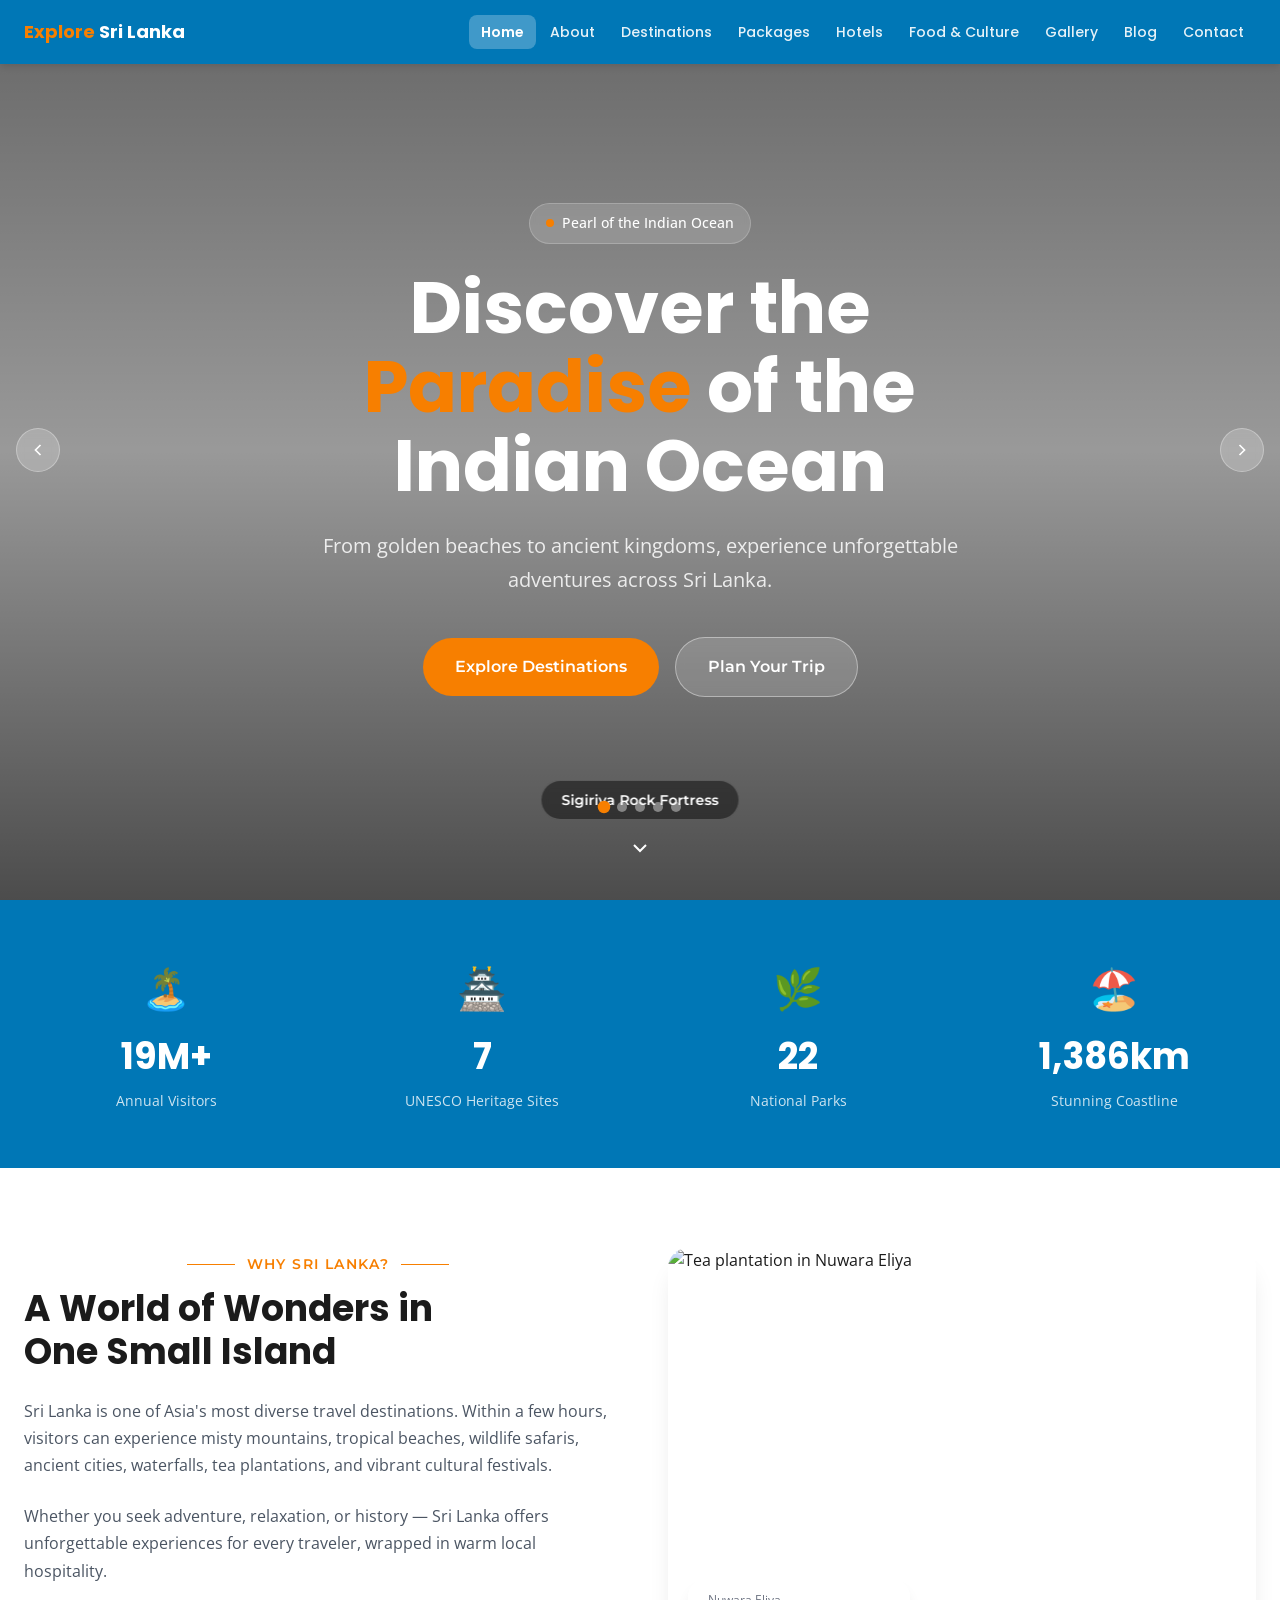
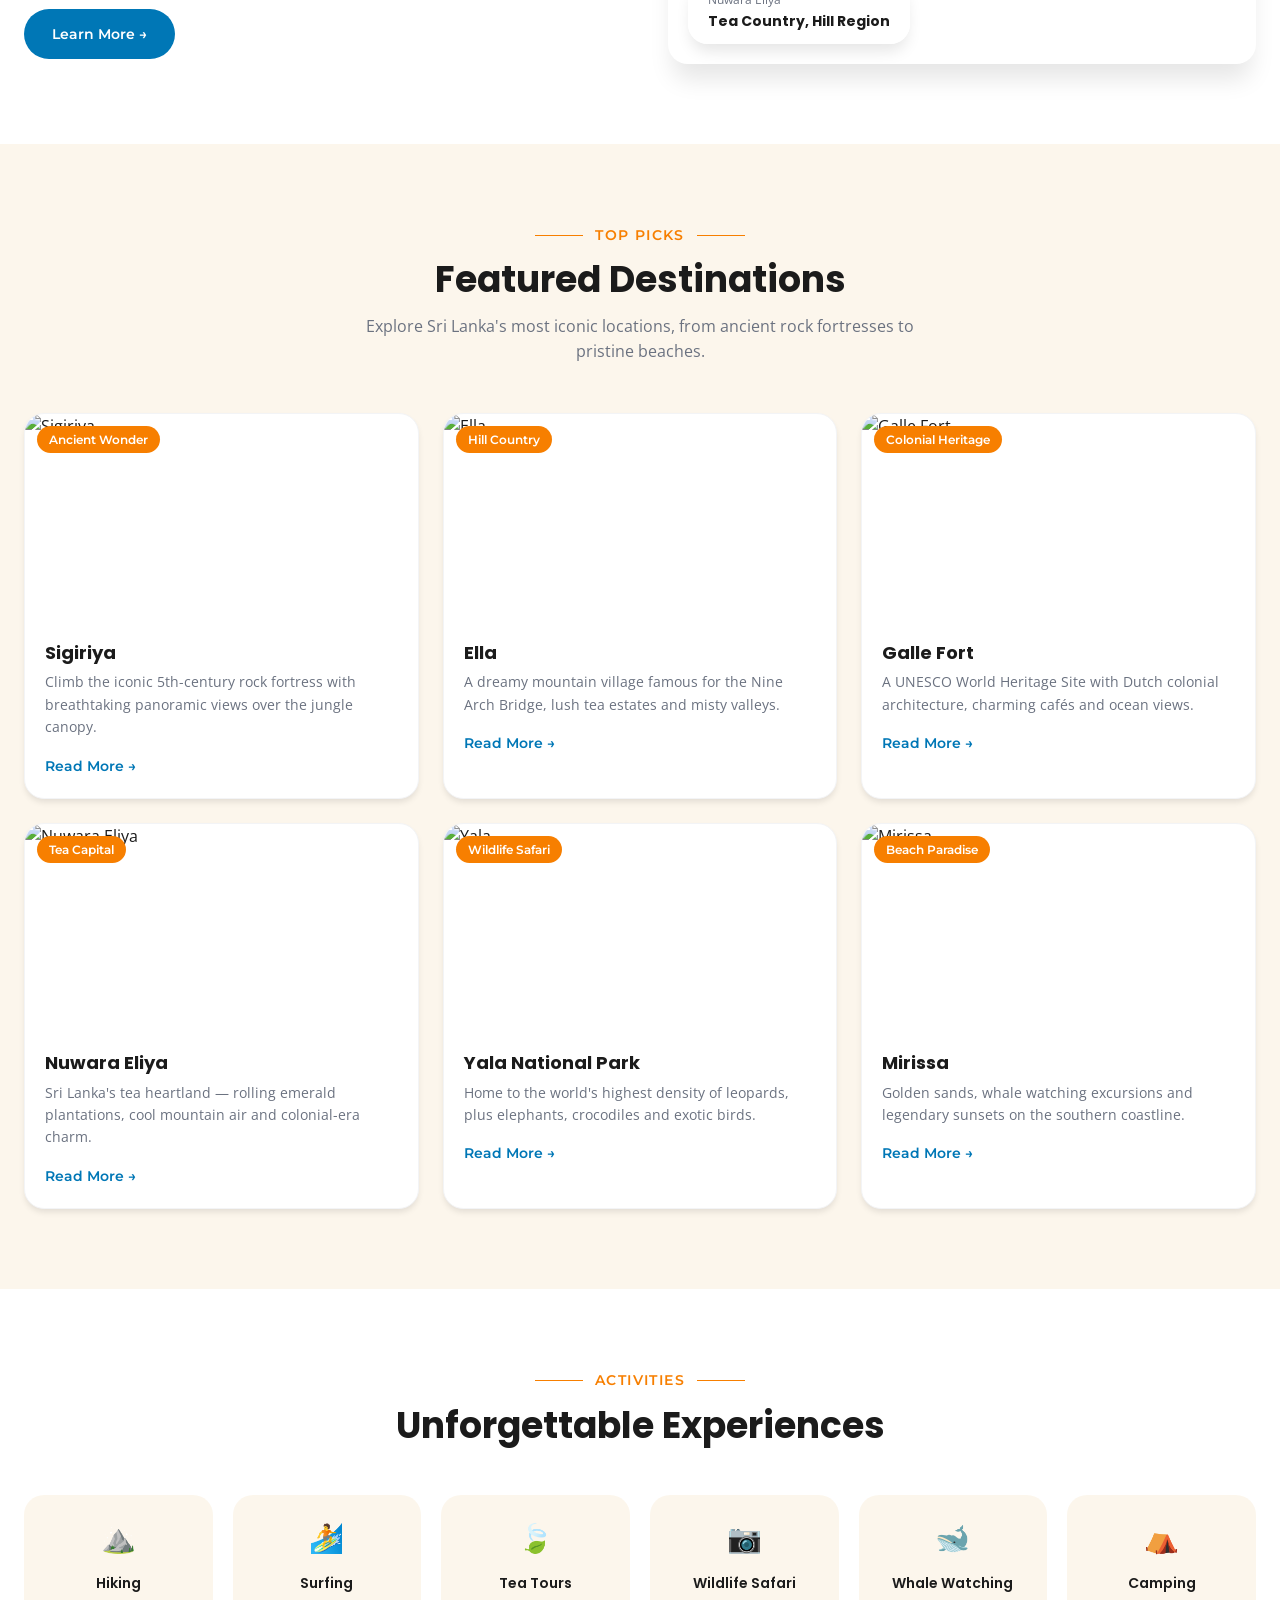
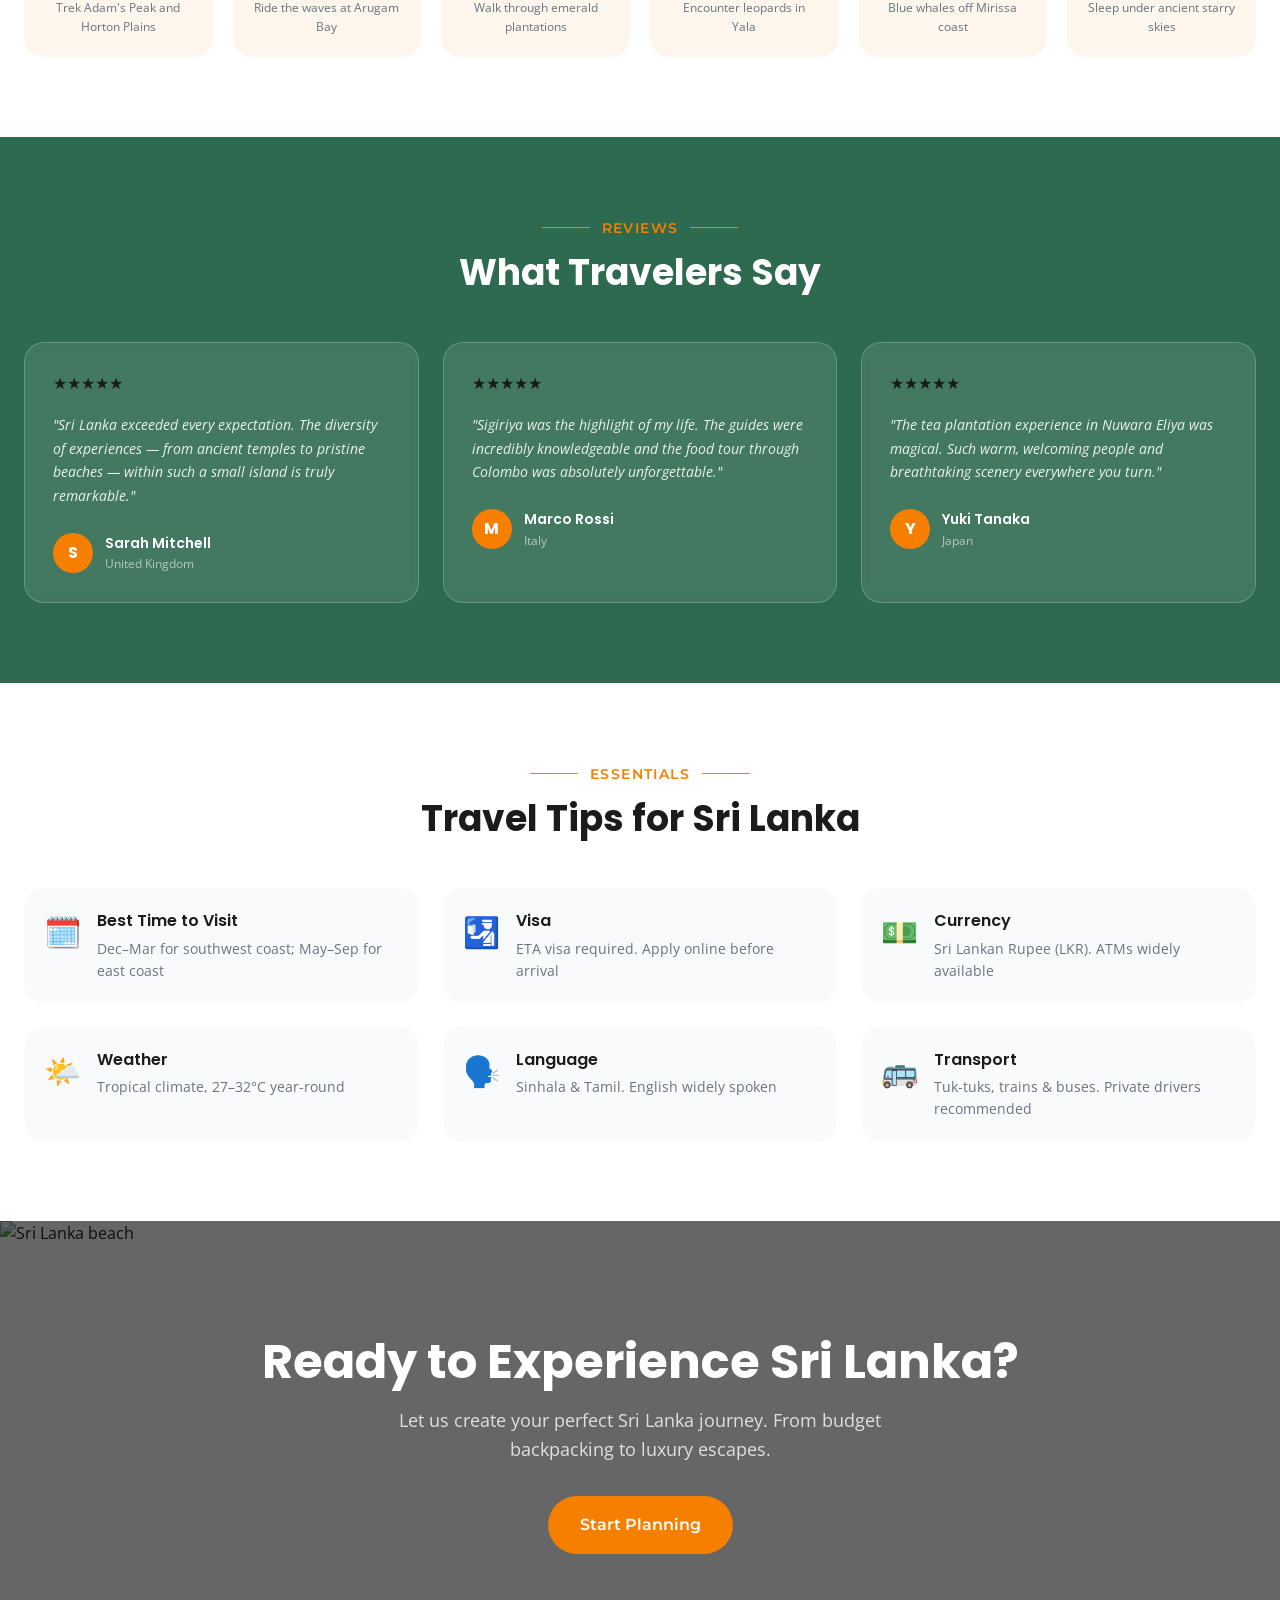
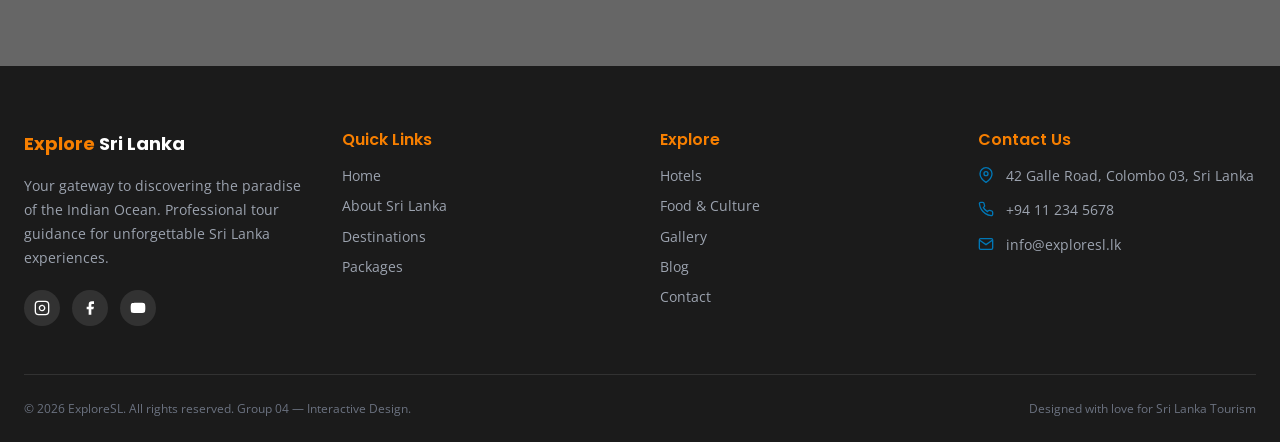
==== index.html @ 1308db5b "Initial commit" ====
<!DOCTYPE html>
<html lang="en">
<head>
  <meta charset="UTF-8">
  <meta name="viewport" content="width=device-width, initial-scale=1.0">
  <meta name="description" content="Discover Sri Lanka — the paradise of the Indian Ocean. Explore destinations, tour packages, hotels, food, culture and more.">
  <title>Explore Sri Lanka | Home</title>
  <link rel="stylesheet" href="css/main.css">
</head>
<body data-page="home">

  <header id="navbar" class="navbar"></header>

  <main>
    <!-- Hero Slider -->
    <section class="home-hero hero-slider">
      <div class="hero-slider__slides">
        <div class="hero-slider__slide active" data-caption="Sigiriya Rock Fortress">
          <img src="https://images.unsplash.com/photo-1612862862126-865765df2ded?crop=entropy&cs=tinysrgb&fit=max&fm=jpg&w=1400&q=80" alt="Sigiriya Rock Fortress" class="home-hero__bg">
        </div>
        <div class="hero-slider__slide" data-caption="Nine Arch Bridge, Ella">
          <img src="https://images.unsplash.com/photo-1566296314736-6eaac1ca0cb9?crop=entropy&cs=tinysrgb&fit=max&fm=jpg&w=1400&q=80" alt="Nine Arch Bridge, Ella" class="home-hero__bg">
        </div>
        <div class="hero-slider__slide" data-caption="Mirissa Beach">
          <img src="https://images.unsplash.com/photo-1653959699604-1eb000740b57?crop=entropy&cs=tinysrgb&fit=max&fm=jpg&w=1400&q=80" alt="Mirissa Beach" class="home-hero__bg">
        </div>
        <div class="hero-slider__slide" data-caption="Galle Fort">
          <img src="https://images.unsplash.com/photo-1704797390682-76479a29dc9a?crop=entropy&cs=tinysrgb&fit=max&fm=jpg&w=1400&q=80" alt="Galle Fort" class="home-hero__bg">
        </div>
        <div class="hero-slider__slide" data-caption="Tea Plantations, Nuwara Eliya">
          <img src="https://images.unsplash.com/photo-1544015759-237f87d55ef3?crop=entropy&cs=tinysrgb&fit=max&fm=jpg&w=1400&q=80" alt="Tea Plantations" class="home-hero__bg">
        </div>
      </div>
      <div class="home-hero__overlay"></div>
      <div class="home-hero__content fade-in">
        <div class="home-hero__badge">
          <span class="home-hero__badge-dot"></span>
          Pearl of the Indian Ocean
        </div>
        <h1 class="home-hero__title">
          Discover the<br>
          <span class="home-hero__title-accent">Paradise</span> of the<br>
          Indian Ocean
        </h1>
        <p class="home-hero__subtitle">
          From golden beaches to ancient kingdoms, experience unforgettable adventures across Sri Lanka.
        </p>
        <div class="home-hero__actions">
          <a href="pages/destinations.html" class="btn btn--primary">Explore Destinations</a>
          <a href="pages/packages.html" class="btn btn--secondary">Plan Your Trip</a>
        </div>
      </div>
      <span class="hero-slider__caption">Sigiriya Rock Fortress</span>
      <button class="hero-slider__btn hero-slider__btn--prev" aria-label="Previous slide">
        <svg viewBox="0 0 24 24" fill="none" stroke="currentColor" stroke-width="2"><polyline points="15 18 9 12 15 6"/></svg>
      </button>
      <button class="hero-slider__btn hero-slider__btn--next" aria-label="Next slide">
        <svg viewBox="0 0 24 24" fill="none" stroke="currentColor" stroke-width="2"><polyline points="9 18 15 12 9 6"/></svg>
      </button>
      <div class="hero-slider__dots"></div>
      <div class="home-hero__scroll">
        <svg width="24" height="24" viewBox="0 0 24 24" fill="none" stroke="currentColor" stroke-width="2"><polyline points="6 9 12 15 18 9"/></svg>
      </div>
    </section>

    <!-- Stats -->
    <section class="stats-bar">
      <div class="container stats-bar__grid">
        <div class="fade-in">
          <div class="stats-bar__emoji">🏝️</div>
          <div class="stats-bar__value"><span data-counter="22" data-suffix="M+">0</span></div>
          <div class="stats-bar__label">Annual Visitors</div>
        </div>
        <div class="fade-in">
          <div class="stats-bar__emoji">🏯</div>
          <div class="stats-bar__value"><span data-counter="8">0</span></div>
          <div class="stats-bar__label">UNESCO Heritage Sites</div>
        </div>
        <div class="fade-in">
          <div class="stats-bar__emoji">🌿</div>
          <div class="stats-bar__value"><span data-counter="26">0</span></div>
          <div class="stats-bar__label">National Parks</div>
        </div>
        <div class="fade-in">
          <div class="stats-bar__emoji">🏖️</div>
          <div class="stats-bar__value"><span data-counter="1600" data-suffix="km">0</span></div>
          <div class="stats-bar__label">Stunning Coastline</div>
        </div>
      </div>
    </section>

    <!-- Why Visit -->
    <section class="why-visit">
      <div class="container why-visit__grid">
        <div class="fade-in">
          <div class="section-label">
            <div class="section-label__line"></div>
            <span class="section-label__text">Why Sri Lanka?</span>
            <div class="section-label__line"></div>
          </div>
          <h2 class="why-visit__title">A World of Wonders in<br>One Small Island</h2>
          <p class="why-visit__text">Sri Lanka is one of Asia's most diverse travel destinations. Within a few hours, visitors can experience misty mountains, tropical beaches, wildlife safaris, ancient cities, waterfalls, tea plantations, and vibrant cultural festivals.</p>
          <p class="why-visit__text">Whether you seek adventure, relaxation, or history — Sri Lanka offers unforgettable experiences for every traveler, wrapped in warm local hospitality.</p>
          <a href="pages/about.html" class="btn btn--blue">Learn More →</a>
        </div>
        <div class="why-visit__image-wrap fade-in">
          <img src="https://images.unsplash.com/photo-1544015759-237f87d55ef3?crop=entropy&cs=tinysrgb&fit=max&fm=jpg&w=1400&q=80" alt="Tea plantation in Nuwara Eliya" class="why-visit__image">
          <div class="why-visit__caption">
            <p class="why-visit__caption-small">Nuwara Eliya</p>
            <p class="why-visit__caption-title">Tea Country, Hill Region</p>
          </div>
        </div>
      </div>
    </section>

    <!-- Featured Destinations -->
    <section class="section section--sand">
      <div class="container">
        <div class="section-label">
          <div class="section-label__line"></div>
          <span class="section-label__text">Top Picks</span>
          <div class="section-label__line"></div>
        </div>
        <h2 class="section__title">Featured Destinations</h2>
        <p class="section__subtitle">Explore Sri Lanka's most iconic locations, from ancient rock fortresses to pristine beaches.</p>
        <div class="grid-3">
          <article class="card fade-in">
            <div class="card__image-wrap">
              <img src="https://images.unsplash.com/photo-1612862862126-865765df2ded?w=800&q=80" alt="Sigiriya" class="card__image">
              <span class="card__badge">Ancient Wonder</span>
            </div>
            <div class="card__body">
              <h3 class="card__title">Sigiriya</h3>
              <p class="card__text">Climb the iconic 5th-century rock fortress with breathtaking panoramic views over the jungle canopy.</p>
              <a href="pages/destinations.html" class="link-arrow mt-4">Read More →</a>
            </div>
          </article>
          <article class="card fade-in">
            <div class="card__image-wrap">
              <img src="https://images.unsplash.com/photo-1566296314736-6eaac1ca0cb9?w=800&q=80" alt="Ella" class="card__image">
              <span class="card__badge">Hill Country</span>
            </div>
            <div class="card__body">
              <h3 class="card__title">Ella</h3>
              <p class="card__text">A dreamy mountain village famous for the Nine Arch Bridge, lush tea estates and misty valleys.</p>
              <a href="pages/destinations.html" class="link-arrow mt-4">Read More →</a>
            </div>
          </article>
          <article class="card fade-in">
            <div class="card__image-wrap">
              <img src="https://images.unsplash.com/photo-1704797390682-76479a29dc9a?w=800&q=80" alt="Galle Fort" class="card__image">
              <span class="card__badge">Colonial Heritage</span>
            </div>
            <div class="card__body">
              <h3 class="card__title">Galle Fort</h3>
              <p class="card__text">A UNESCO World Heritage Site with Dutch colonial architecture, charming cafés and ocean views.</p>
              <a href="pages/destinations.html" class="link-arrow mt-4">Read More →</a>
            </div>
          </article>
          <article class="card fade-in">
            <div class="card__image-wrap">
              <img src="https://images.unsplash.com/photo-1491497895121-1334fc14d8c9?w=800&q=80" alt="Nuwara Eliya" class="card__image">
              <span class="card__badge">Tea Capital</span>
            </div>
            <div class="card__body">
              <h3 class="card__title">Nuwara Eliya</h3>
              <p class="card__text">Sri Lanka's tea heartland — rolling emerald plantations, cool mountain air and colonial-era charm.</p>
              <a href="pages/destinations.html" class="link-arrow mt-4">Read More →</a>
            </div>
          </article>
          <article class="card fade-in">
            <div class="card__image-wrap">
              <img src="https://images.unsplash.com/photo-1557050543-4d5f4e07ef46?w=800&q=80" alt="Yala" class="card__image">
              <span class="card__badge">Wildlife Safari</span>
            </div>
            <div class="card__body">
              <h3 class="card__title">Yala National Park</h3>
              <p class="card__text">Home to the world's highest density of leopards, plus elephants, crocodiles and exotic birds.</p>
              <a href="pages/destinations.html" class="link-arrow mt-4">Read More →</a>
            </div>
          </article>
          <article class="card fade-in">
            <div class="card__image-wrap">
              <img src="https://images.unsplash.com/photo-1653959699604-1eb000740b57?w=800&q=80" alt="Mirissa" class="card__image">
              <span class="card__badge">Beach Paradise</span>
            </div>
            <div class="card__body">
              <h3 class="card__title">Mirissa</h3>
              <p class="card__text">Golden sands, whale watching excursions and legendary sunsets on the southern coastline.</p>
              <a href="pages/destinations.html" class="link-arrow mt-4">Read More →</a>
            </div>
          </article>
        </div>
      </div>
    </section>

    <!-- Experiences -->
    <section class="section">
      <div class="container">
        <div class="section-label">
          <div class="section-label__line"></div>
          <span class="section-label__text">Activities</span>
          <div class="section-label__line"></div>
        </div>
        <h2 class="section__title mb-12">Unforgettable Experiences</h2>
        <div class="experience-grid">
          <div class="experience-card fade-in"><div class="experience-card__icon">⛰️</div><p class="experience-card__name">Hiking</p><p class="experience-card__desc">Trek Adam's Peak and Horton Plains</p></div>
          <div class="experience-card fade-in"><div class="experience-card__icon">🏄</div><p class="experience-card__name">Surfing</p><p class="experience-card__desc">Ride the waves at Arugam Bay</p></div>
          <div class="experience-card fade-in"><div class="experience-card__icon">🍃</div><p class="experience-card__name">Tea Tours</p><p class="experience-card__desc">Walk through emerald plantations</p></div>
          <div class="experience-card fade-in"><div class="experience-card__icon">📷</div><p class="experience-card__name">Wildlife Safari</p><p class="experience-card__desc">Encounter leopards in Yala</p></div>
          <div class="experience-card fade-in"><div class="experience-card__icon">🐋</div><p class="experience-card__name">Whale Watching</p><p class="experience-card__desc">Blue whales off Mirissa coast</p></div>
          <div class="experience-card fade-in"><div class="experience-card__icon">⛺</div><p class="experience-card__name">Camping</p><p class="experience-card__desc">Sleep under ancient starry skies</p></div>
        </div>
      </div>
    </section>

    <!-- Testimonials -->
    <section class="section section--green">
      <div class="container">
        <div class="section-label">
          <div class="section-label__line"></div>
          <span class="section-label__text">Reviews</span>
          <div class="section-label__line"></div>
        </div>
        <h2 class="section__title section__title--white mb-12">What Travelers Say</h2>
        <div class="grid-3">
          <div class="testimonial-card fade-in">
            <div class="stars mb-4">★★★★★</div>
            <p class="testimonial-card__text">"Sri Lanka exceeded every expectation. The diversity of experiences — from ancient temples to pristine beaches — within such a small island is truly remarkable."</p>
            <div class="testimonial-card__author">
              <div class="testimonial-card__avatar">S</div>
              <div><p class="testimonial-card__name">Sarah Mitchell</p><p class="testimonial-card__country">United Kingdom</p></div>
            </div>
          </div>
          <div class="testimonial-card fade-in">
            <div class="stars mb-4">★★★★★</div>
            <p class="testimonial-card__text">"Sigiriya was the highlight of my life. The guides were incredibly knowledgeable and the food tour through Colombo was absolutely unforgettable."</p>
            <div class="testimonial-card__author">
              <div class="testimonial-card__avatar">M</div>
              <div><p class="testimonial-card__name">Marco Rossi</p><p class="testimonial-card__country">Italy</p></div>
            </div>
          </div>
          <div class="testimonial-card fade-in">
            <div class="stars mb-4">★★★★★</div>
            <p class="testimonial-card__text">"The tea plantation experience in Nuwara Eliya was magical. Such warm, welcoming people and breathtaking scenery everywhere you turn."</p>
            <div class="testimonial-card__author">
              <div class="testimonial-card__avatar">Y</div>
              <div><p class="testimonial-card__name">Yuki Tanaka</p><p class="testimonial-card__country">Japan</p></div>
            </div>
          </div>
        </div>
      </div>
    </section>

    <!-- Travel Tips -->
    <section class="section">
      <div class="container">
        <div class="section-label">
          <div class="section-label__line"></div>
          <span class="section-label__text">Essentials</span>
          <div class="section-label__line"></div>
        </div>
        <h2 class="section__title mb-12">Travel Tips for Sri Lanka</h2>
        <div class="grid-3">
          <div class="tip-card fade-in"><div class="tip-card__icon">🗓️</div><div><p class="tip-card__title">Best Time to Visit</p><p class="tip-card__desc">Dec–Mar for southwest coast; May–Sep for east coast</p></div></div>
          <div class="tip-card fade-in"><div class="tip-card__icon">🛂</div><div><p class="tip-card__title">Visa</p><p class="tip-card__desc">ETA visa required. Apply online before arrival</p></div></div>
          <div class="tip-card fade-in"><div class="tip-card__icon">💵</div><div><p class="tip-card__title">Currency</p><p class="tip-card__desc">Sri Lankan Rupee (LKR). ATMs widely available</p></div></div>
          <div class="tip-card fade-in"><div class="tip-card__icon">🌤️</div><div><p class="tip-card__title">Weather</p><p class="tip-card__desc">Tropical climate, 27–32°C year-round</p></div></div>
          <div class="tip-card fade-in"><div class="tip-card__icon">🗣️</div><div><p class="tip-card__title">Language</p><p class="tip-card__desc">Sinhala & Tamil. English widely spoken</p></div></div>
          <div class="tip-card fade-in"><div class="tip-card__icon">🚌</div><div><p class="tip-card__title">Transport</p><p class="tip-card__desc">Tuk-tuks, trains & buses. Private drivers recommended</p></div></div>
        </div>
      </div>
    </section>

    <!-- CTA -->
    <section class="cta-banner">
      <img src="https://images.unsplash.com/photo-1519566335946-e6f65f0f4fdf?w=1400&q=80" alt="Sri Lanka beach" class="cta-banner__bg">
      <div class="cta-banner__overlay"></div>
      <div class="cta-banner__content fade-in">
        <h2 class="cta-banner__title">Ready to Experience Sri Lanka?</h2>
        <p class="cta-banner__text">Let us create your perfect Sri Lanka journey. From budget backpacking to luxury escapes.</p>
        <a href="pages/packages.html" class="btn btn--primary">Start Planning</a>
      </div>
    </section>
  </main>

  <footer id="footer" class="footer"></footer>

  <script src="js/data.js"></script>
  <script src="js/components.js"></script>
  <script src="js/main.js"></script>
  <script src="js/pages/home.js"></script>
</body>
</html>
---- css/main.css ----
@import url('https://fonts.googleapis.com/css2?family=Montserrat:wght@500;600;700&family=Open+Sans:wght@400;500;600&family=Poppins:wght@500;600;700&display=swap');

@import 'variables.css';
@import 'base.css';
@import 'components.css';
@import 'pages.css';
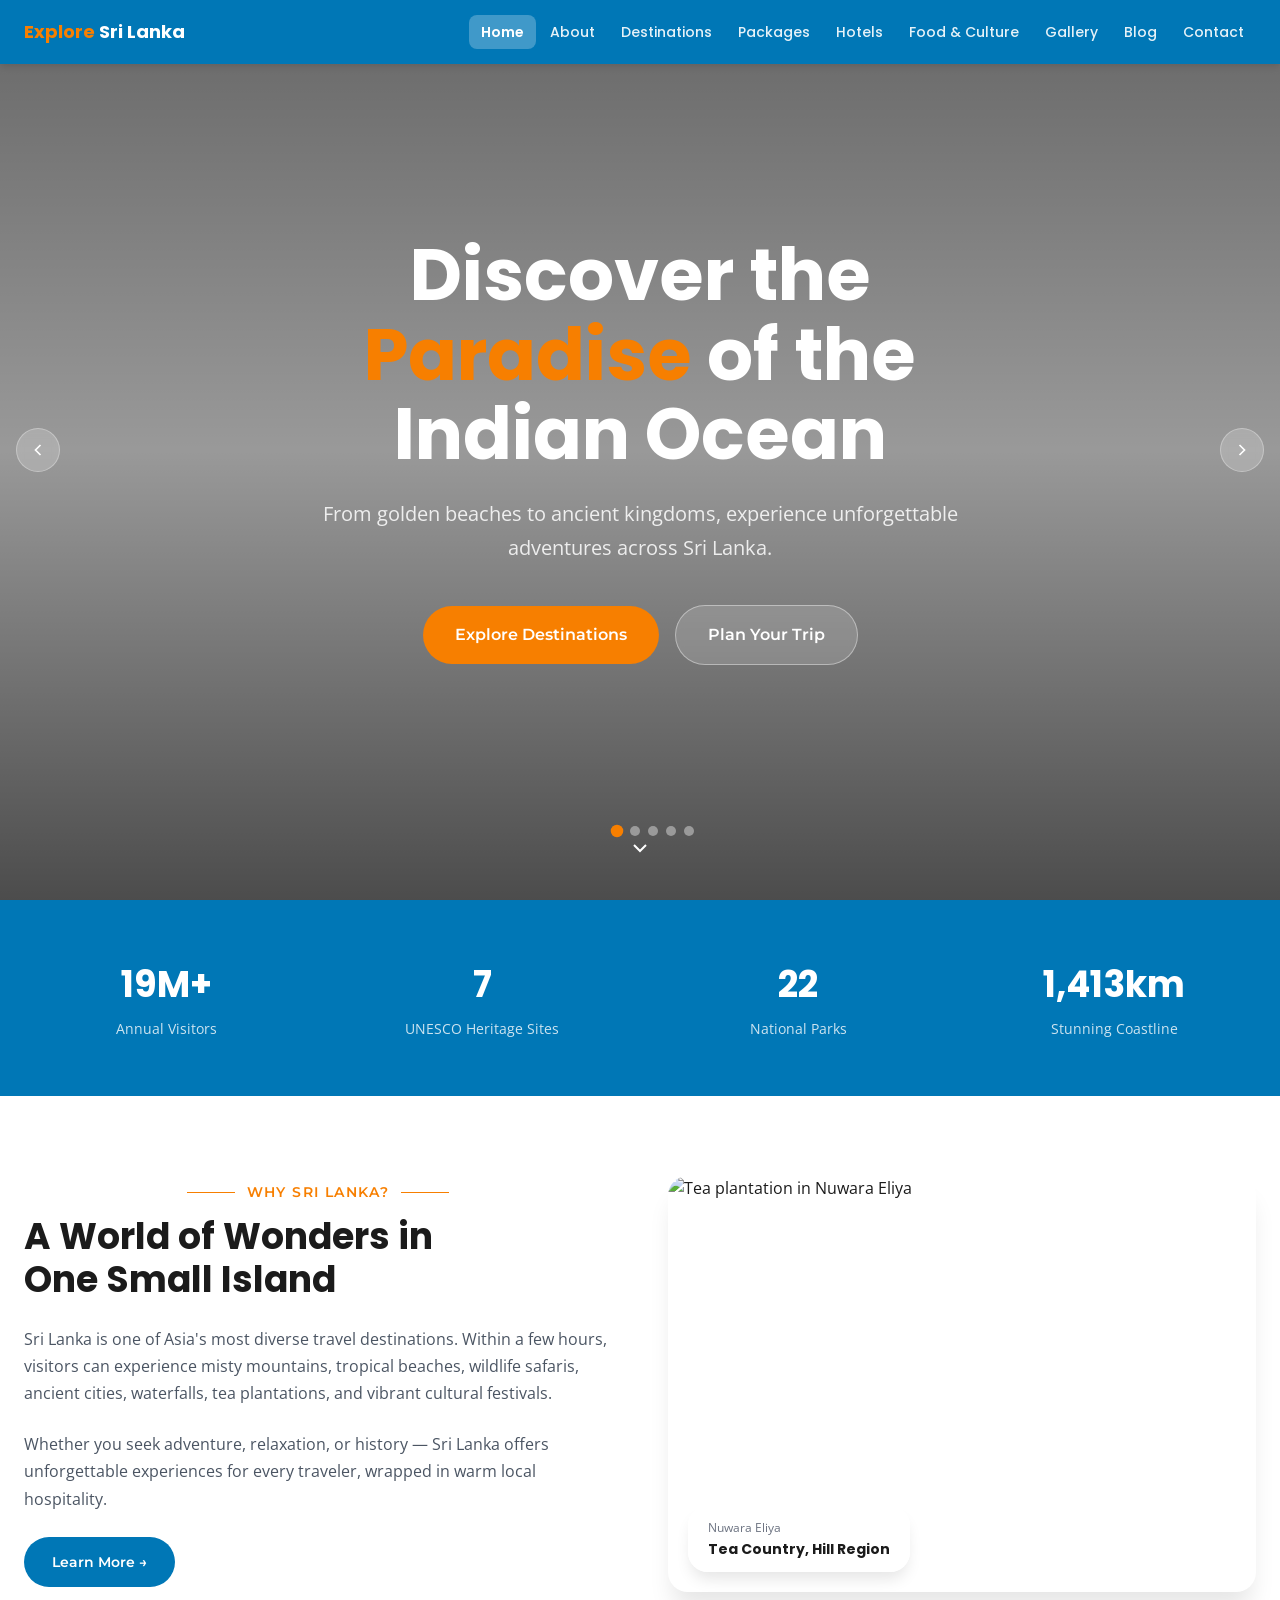
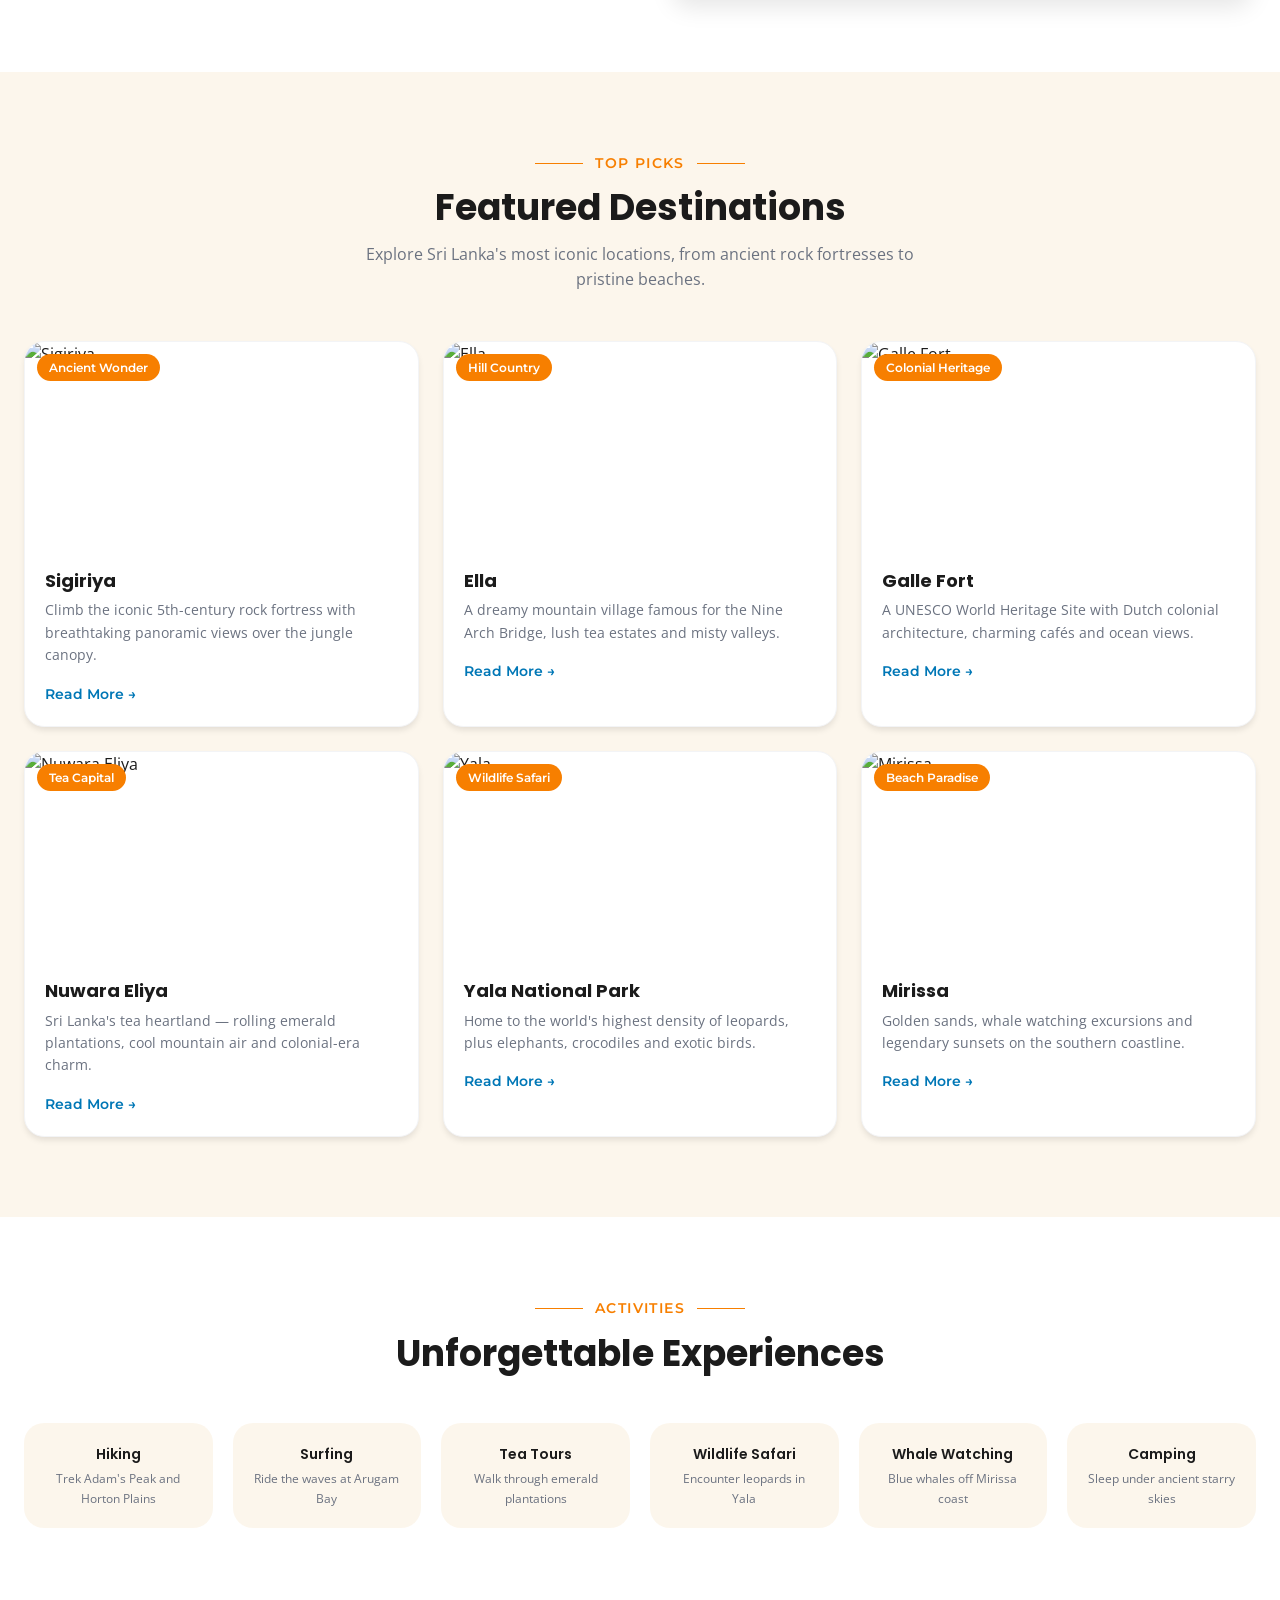
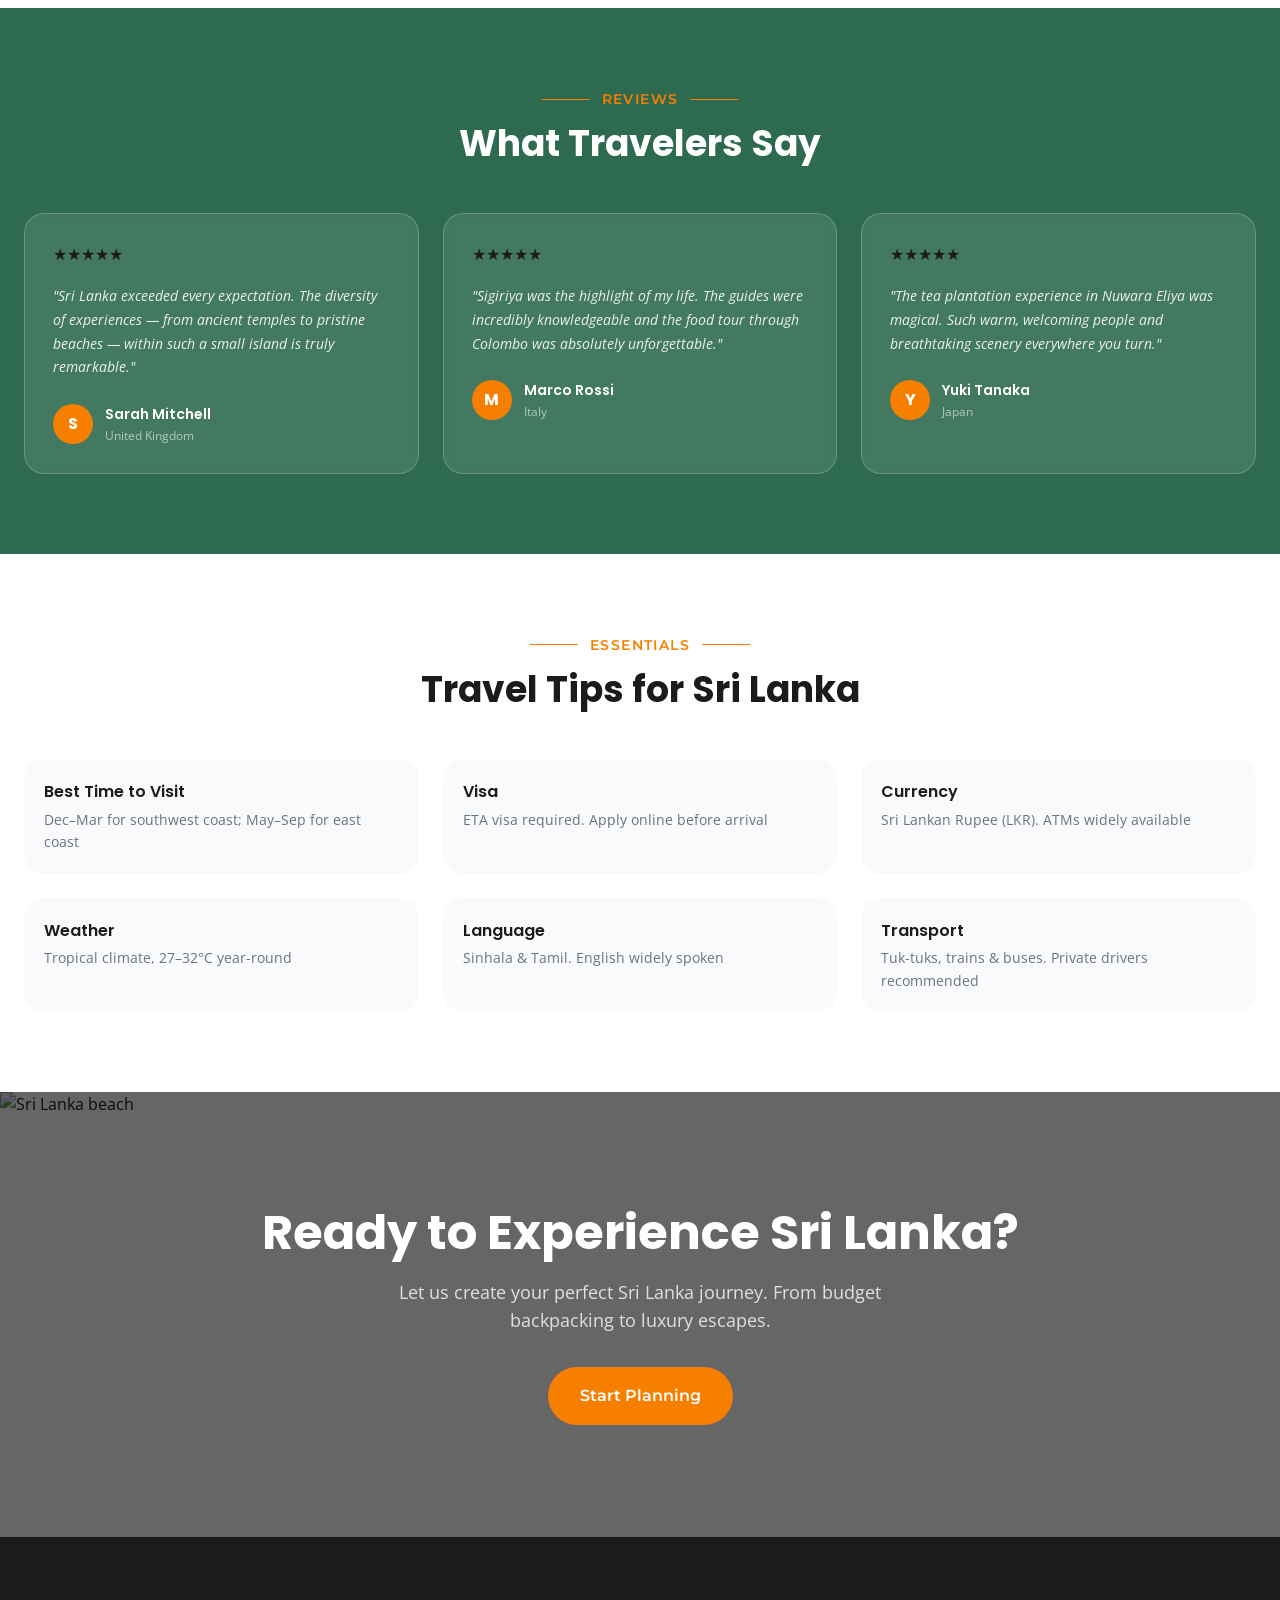
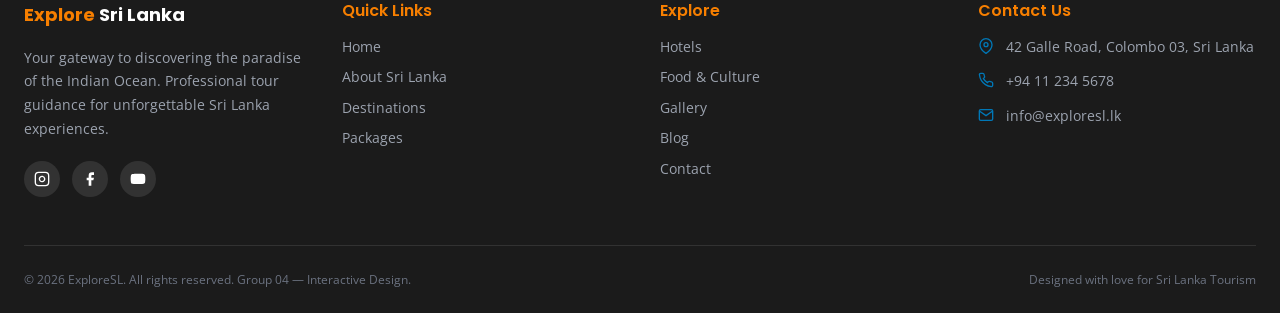
==== commit 9d34fa4f: "changes done to the Home page" ====
--- a/index.html
+++ b/index.html
@@ -15,28 +15,24 @@
     <!-- Hero Slider -->
     <section class="home-hero hero-slider">
       <div class="hero-slider__slides">
-        <div class="hero-slider__slide active" data-caption="Sigiriya Rock Fortress">
+        <div class="hero-slider__slide active">
           <img src="https://images.unsplash.com/photo-1612862862126-865765df2ded?crop=entropy&cs=tinysrgb&fit=max&fm=jpg&w=1400&q=80" alt="Sigiriya Rock Fortress" class="home-hero__bg">
         </div>
-        <div class="hero-slider__slide" data-caption="Nine Arch Bridge, Ella">
+        <div class="hero-slider__slide">
           <img src="https://images.unsplash.com/photo-1566296314736-6eaac1ca0cb9?crop=entropy&cs=tinysrgb&fit=max&fm=jpg&w=1400&q=80" alt="Nine Arch Bridge, Ella" class="home-hero__bg">
         </div>
-        <div class="hero-slider__slide" data-caption="Mirissa Beach">
+        <div class="hero-slider__slide">
           <img src="https://images.unsplash.com/photo-1653959699604-1eb000740b57?crop=entropy&cs=tinysrgb&fit=max&fm=jpg&w=1400&q=80" alt="Mirissa Beach" class="home-hero__bg">
         </div>
-        <div class="hero-slider__slide" data-caption="Galle Fort">
+        <div class="hero-slider__slide">
           <img src="https://images.unsplash.com/photo-1704797390682-76479a29dc9a?crop=entropy&cs=tinysrgb&fit=max&fm=jpg&w=1400&q=80" alt="Galle Fort" class="home-hero__bg">
         </div>
-        <div class="hero-slider__slide" data-caption="Tea Plantations, Nuwara Eliya">
+        <div class="hero-slider__slide">
           <img src="https://images.unsplash.com/photo-1544015759-237f87d55ef3?crop=entropy&cs=tinysrgb&fit=max&fm=jpg&w=1400&q=80" alt="Tea Plantations" class="home-hero__bg">
         </div>
       </div>
       <div class="home-hero__overlay"></div>
       <div class="home-hero__content fade-in">
-        <div class="home-hero__badge">
-          <span class="home-hero__badge-dot"></span>
-          Pearl of the Indian Ocean
-        </div>
         <h1 class="home-hero__title">
           Discover the<br>
           <span class="home-hero__title-accent">Paradise</span> of the<br>
@@ -50,7 +46,6 @@
           <a href="pages/packages.html" class="btn btn--secondary">Plan Your Trip</a>
         </div>
       </div>
-      <span class="hero-slider__caption">Sigiriya Rock Fortress</span>
       <button class="hero-slider__btn hero-slider__btn--prev" aria-label="Previous slide">
         <svg viewBox="0 0 24 24" fill="none" stroke="currentColor" stroke-width="2"><polyline points="15 18 9 12 15 6"/></svg>
       </button>
@@ -67,22 +62,18 @@
     <section class="stats-bar">
       <div class="container stats-bar__grid">
         <div class="fade-in">
-          <div class="stats-bar__emoji">🏝️</div>
           <div class="stats-bar__value"><span data-counter="22" data-suffix="M+">0</span></div>
           <div class="stats-bar__label">Annual Visitors</div>
         </div>
         <div class="fade-in">
-          <div class="stats-bar__emoji">🏯</div>
           <div class="stats-bar__value"><span data-counter="8">0</span></div>
           <div class="stats-bar__label">UNESCO Heritage Sites</div>
         </div>
         <div class="fade-in">
-          <div class="stats-bar__emoji">🌿</div>
           <div class="stats-bar__value"><span data-counter="26">0</span></div>
           <div class="stats-bar__label">National Parks</div>
         </div>
         <div class="fade-in">
-          <div class="stats-bar__emoji">🏖️</div>
           <div class="stats-bar__value"><span data-counter="1600" data-suffix="km">0</span></div>
           <div class="stats-bar__label">Stunning Coastline</div>
         </div>
@@ -204,12 +195,12 @@
         </div>
         <h2 class="section__title mb-12">Unforgettable Experiences</h2>
         <div class="experience-grid">
-          <div class="experience-card fade-in"><div class="experience-card__icon">⛰️</div><p class="experience-card__name">Hiking</p><p class="experience-card__desc">Trek Adam's Peak and Horton Plains</p></div>
-          <div class="experience-card fade-in"><div class="experience-card__icon">🏄</div><p class="experience-card__name">Surfing</p><p class="experience-card__desc">Ride the waves at Arugam Bay</p></div>
-          <div class="experience-card fade-in"><div class="experience-card__icon">🍃</div><p class="experience-card__name">Tea Tours</p><p class="experience-card__desc">Walk through emerald plantations</p></div>
-          <div class="experience-card fade-in"><div class="experience-card__icon">📷</div><p class="experience-card__name">Wildlife Safari</p><p class="experience-card__desc">Encounter leopards in Yala</p></div>
-          <div class="experience-card fade-in"><div class="experience-card__icon">🐋</div><p class="experience-card__name">Whale Watching</p><p class="experience-card__desc">Blue whales off Mirissa coast</p></div>
-          <div class="experience-card fade-in"><div class="experience-card__icon">⛺</div><p class="experience-card__name">Camping</p><p class="experience-card__desc">Sleep under ancient starry skies</p></div>
+          <div class="experience-card fade-in"><p class="experience-card__name">Hiking</p><p class="experience-card__desc">Trek Adam's Peak and Horton Plains</p></div>
+          <div class="experience-card fade-in"><p class="experience-card__name">Surfing</p><p class="experience-card__desc">Ride the waves at Arugam Bay</p></div>
+          <div class="experience-card fade-in"><p class="experience-card__name">Tea Tours</p><p class="experience-card__desc">Walk through emerald plantations</p></div>
+          <div class="experience-card fade-in"><p class="experience-card__name">Wildlife Safari</p><p class="experience-card__desc">Encounter leopards in Yala</p></div>
+          <div class="experience-card fade-in"><p class="experience-card__name">Whale Watching</p><p class="experience-card__desc">Blue whales off Mirissa coast</p></div>
+          <div class="experience-card fade-in"><p class="experience-card__name">Camping</p><p class="experience-card__desc">Sleep under ancient starry skies</p></div>
         </div>
       </div>
     </section>
@@ -262,12 +253,12 @@
         </div>
         <h2 class="section__title mb-12">Travel Tips for Sri Lanka</h2>
         <div class="grid-3">
-          <div class="tip-card fade-in"><div class="tip-card__icon">🗓️</div><div><p class="tip-card__title">Best Time to Visit</p><p class="tip-card__desc">Dec–Mar for southwest coast; May–Sep for east coast</p></div></div>
-          <div class="tip-card fade-in"><div class="tip-card__icon">🛂</div><div><p class="tip-card__title">Visa</p><p class="tip-card__desc">ETA visa required. Apply online before arrival</p></div></div>
-          <div class="tip-card fade-in"><div class="tip-card__icon">💵</div><div><p class="tip-card__title">Currency</p><p class="tip-card__desc">Sri Lankan Rupee (LKR). ATMs widely available</p></div></div>
-          <div class="tip-card fade-in"><div class="tip-card__icon">🌤️</div><div><p class="tip-card__title">Weather</p><p class="tip-card__desc">Tropical climate, 27–32°C year-round</p></div></div>
-          <div class="tip-card fade-in"><div class="tip-card__icon">🗣️</div><div><p class="tip-card__title">Language</p><p class="tip-card__desc">Sinhala & Tamil. English widely spoken</p></div></div>
-          <div class="tip-card fade-in"><div class="tip-card__icon">🚌</div><div><p class="tip-card__title">Transport</p><p class="tip-card__desc">Tuk-tuks, trains & buses. Private drivers recommended</p></div></div>
+          <div class="tip-card fade-in"><div><p class="tip-card__title">Best Time to Visit</p><p class="tip-card__desc">Dec–Mar for southwest coast; May–Sep for east coast</p></div></div>
+          <div class="tip-card fade-in"><div><p class="tip-card__title">Visa</p><p class="tip-card__desc">ETA visa required. Apply online before arrival</p></div></div>
+          <div class="tip-card fade-in"><div><p class="tip-card__title">Currency</p><p class="tip-card__desc">Sri Lankan Rupee (LKR). ATMs widely available</p></div></div>
+          <div class="tip-card fade-in"><div><p class="tip-card__title">Weather</p><p class="tip-card__desc">Tropical climate, 27–32°C year-round</p></div></div>
+          <div class="tip-card fade-in"><div><p class="tip-card__title">Language</p><p class="tip-card__desc">Sinhala & Tamil. English widely spoken</p></div></div>
+          <div class="tip-card fade-in"><div><p class="tip-card__title">Transport</p><p class="tip-card__desc">Tuk-tuks, trains & buses. Private drivers recommended</p></div></div>
         </div>
       </div>
     </section>
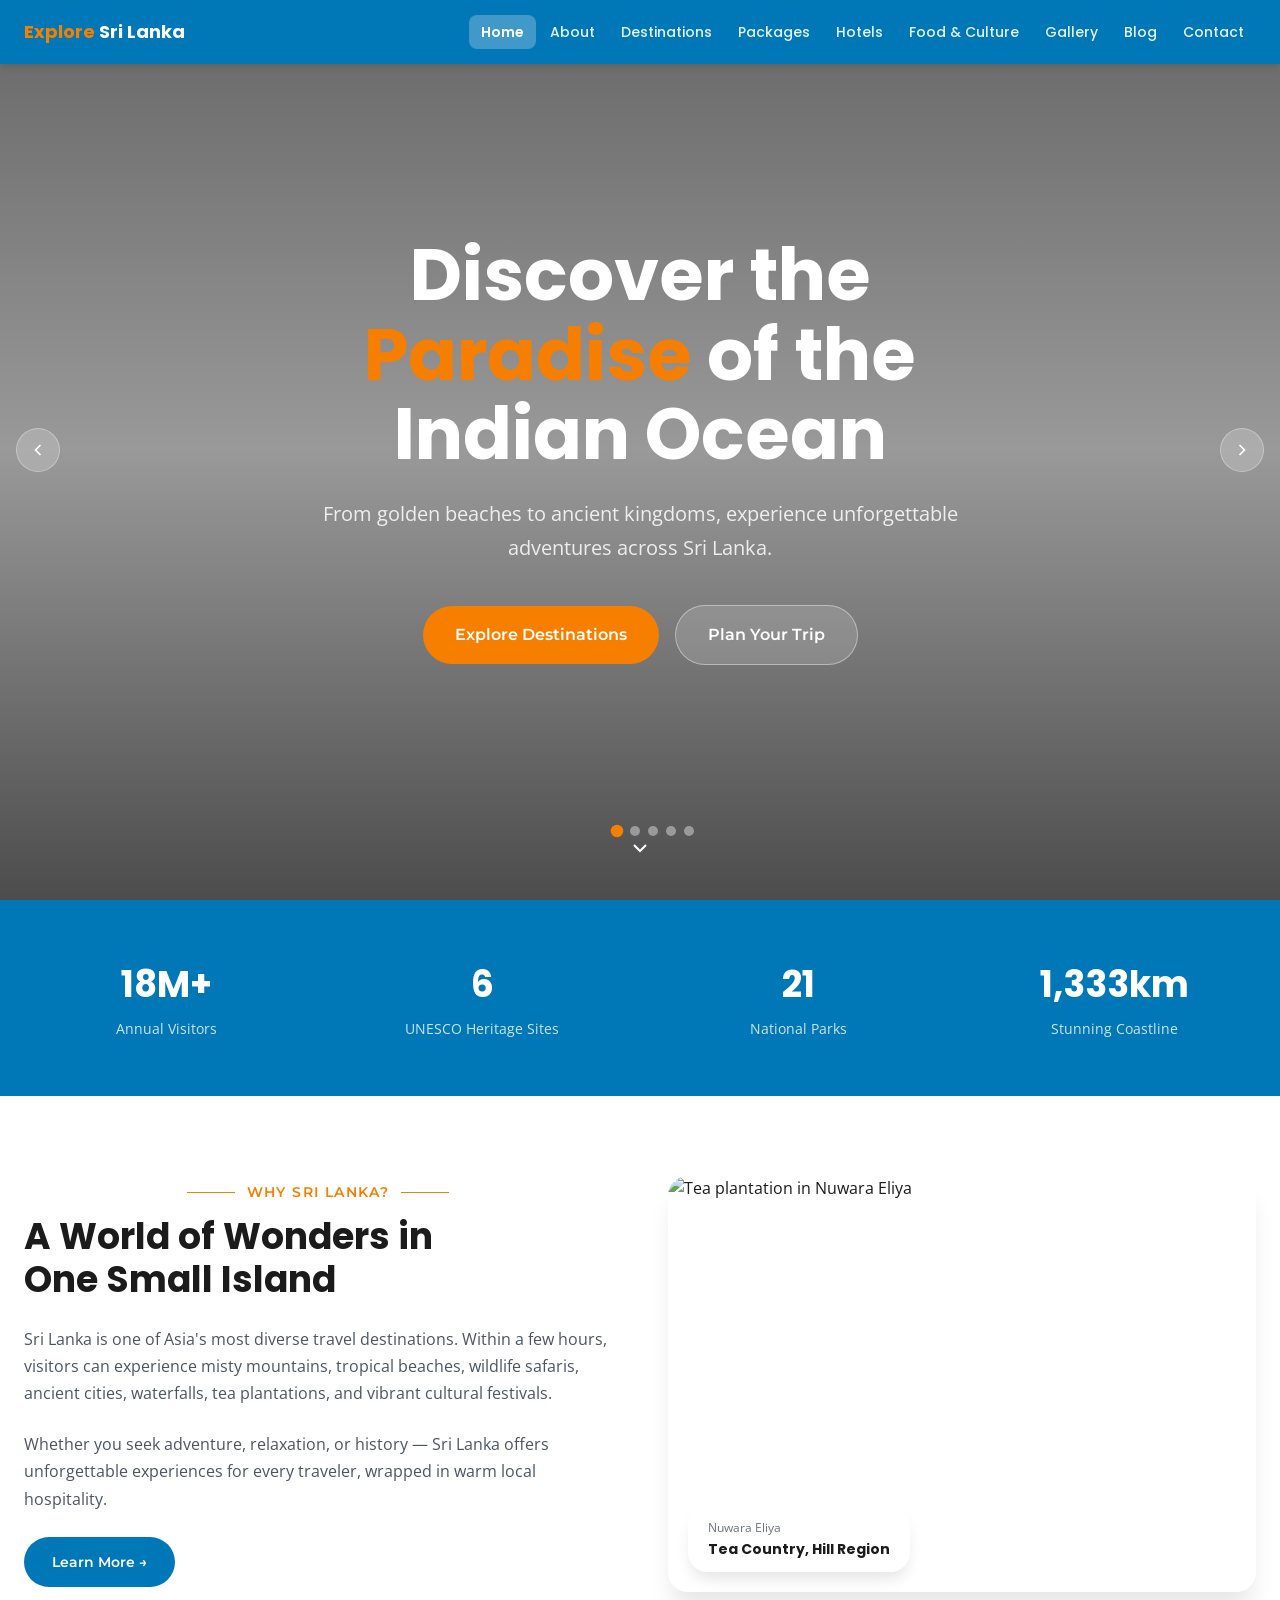
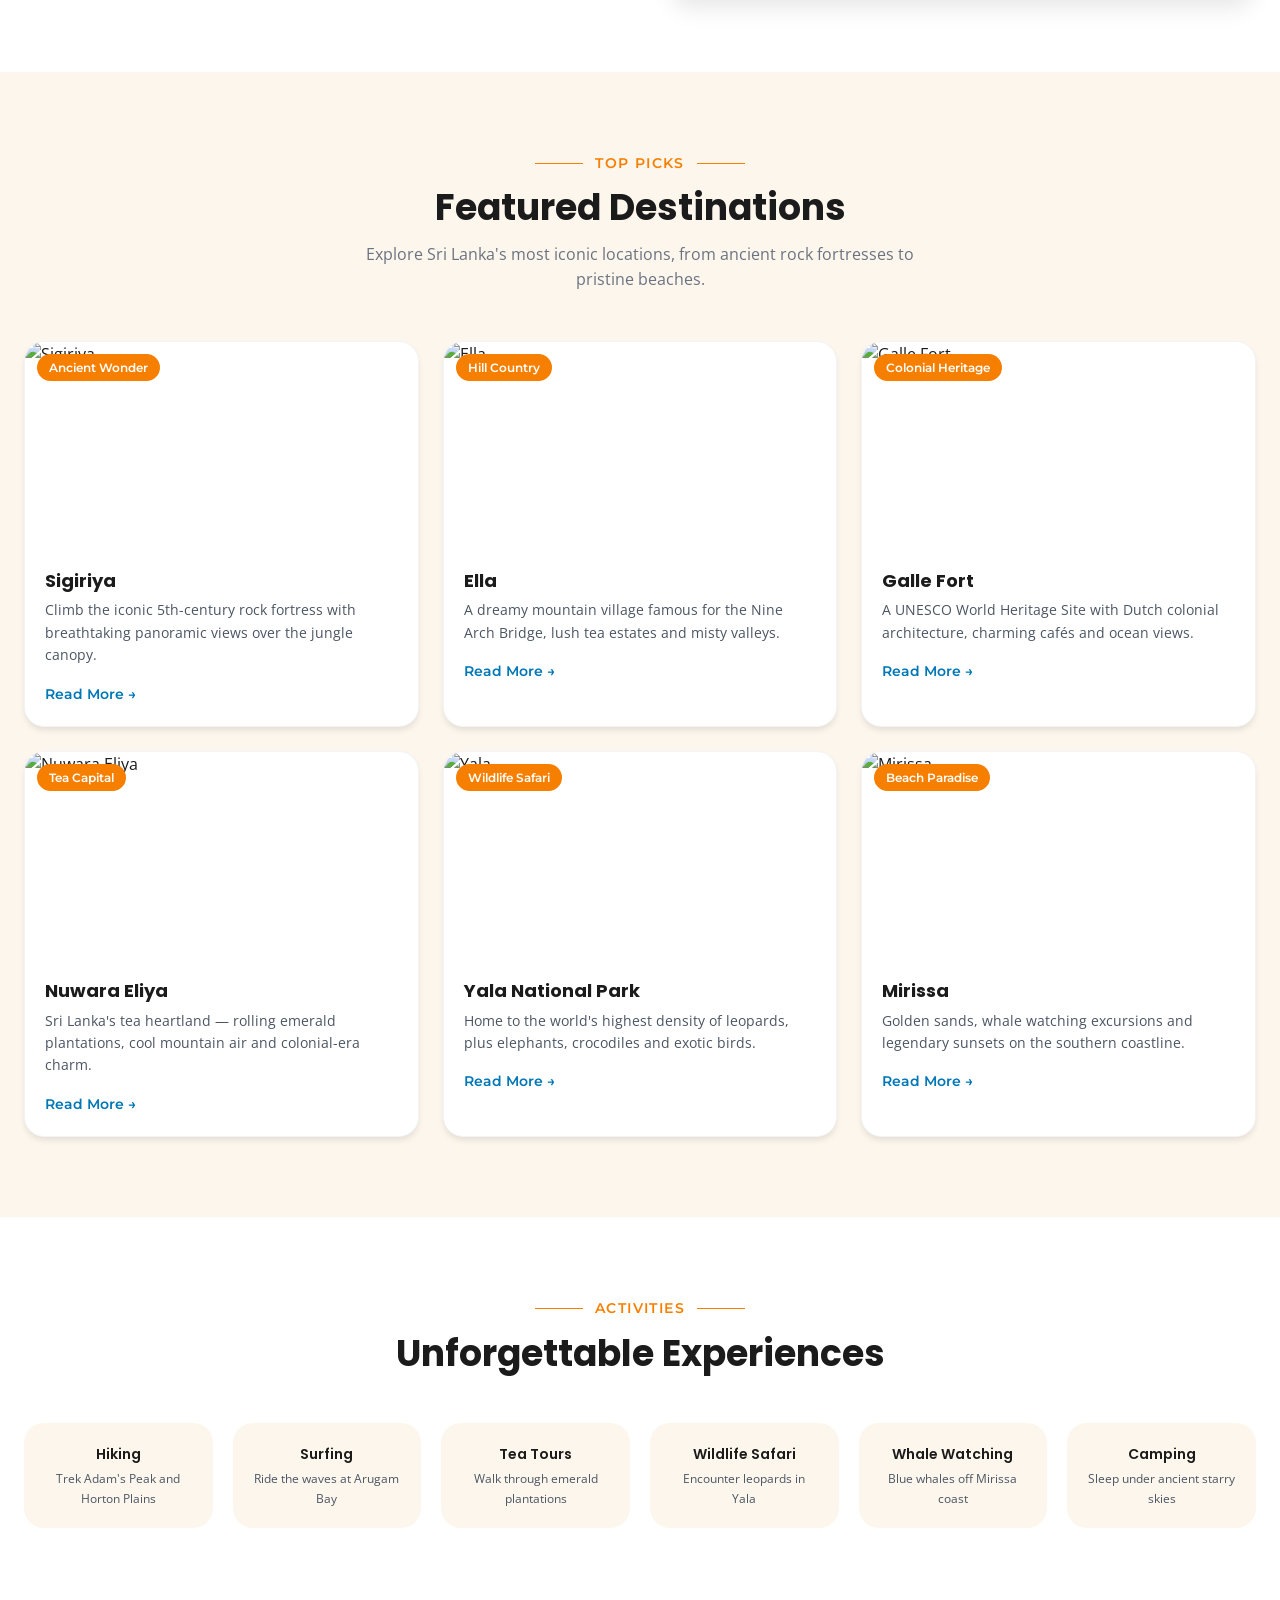
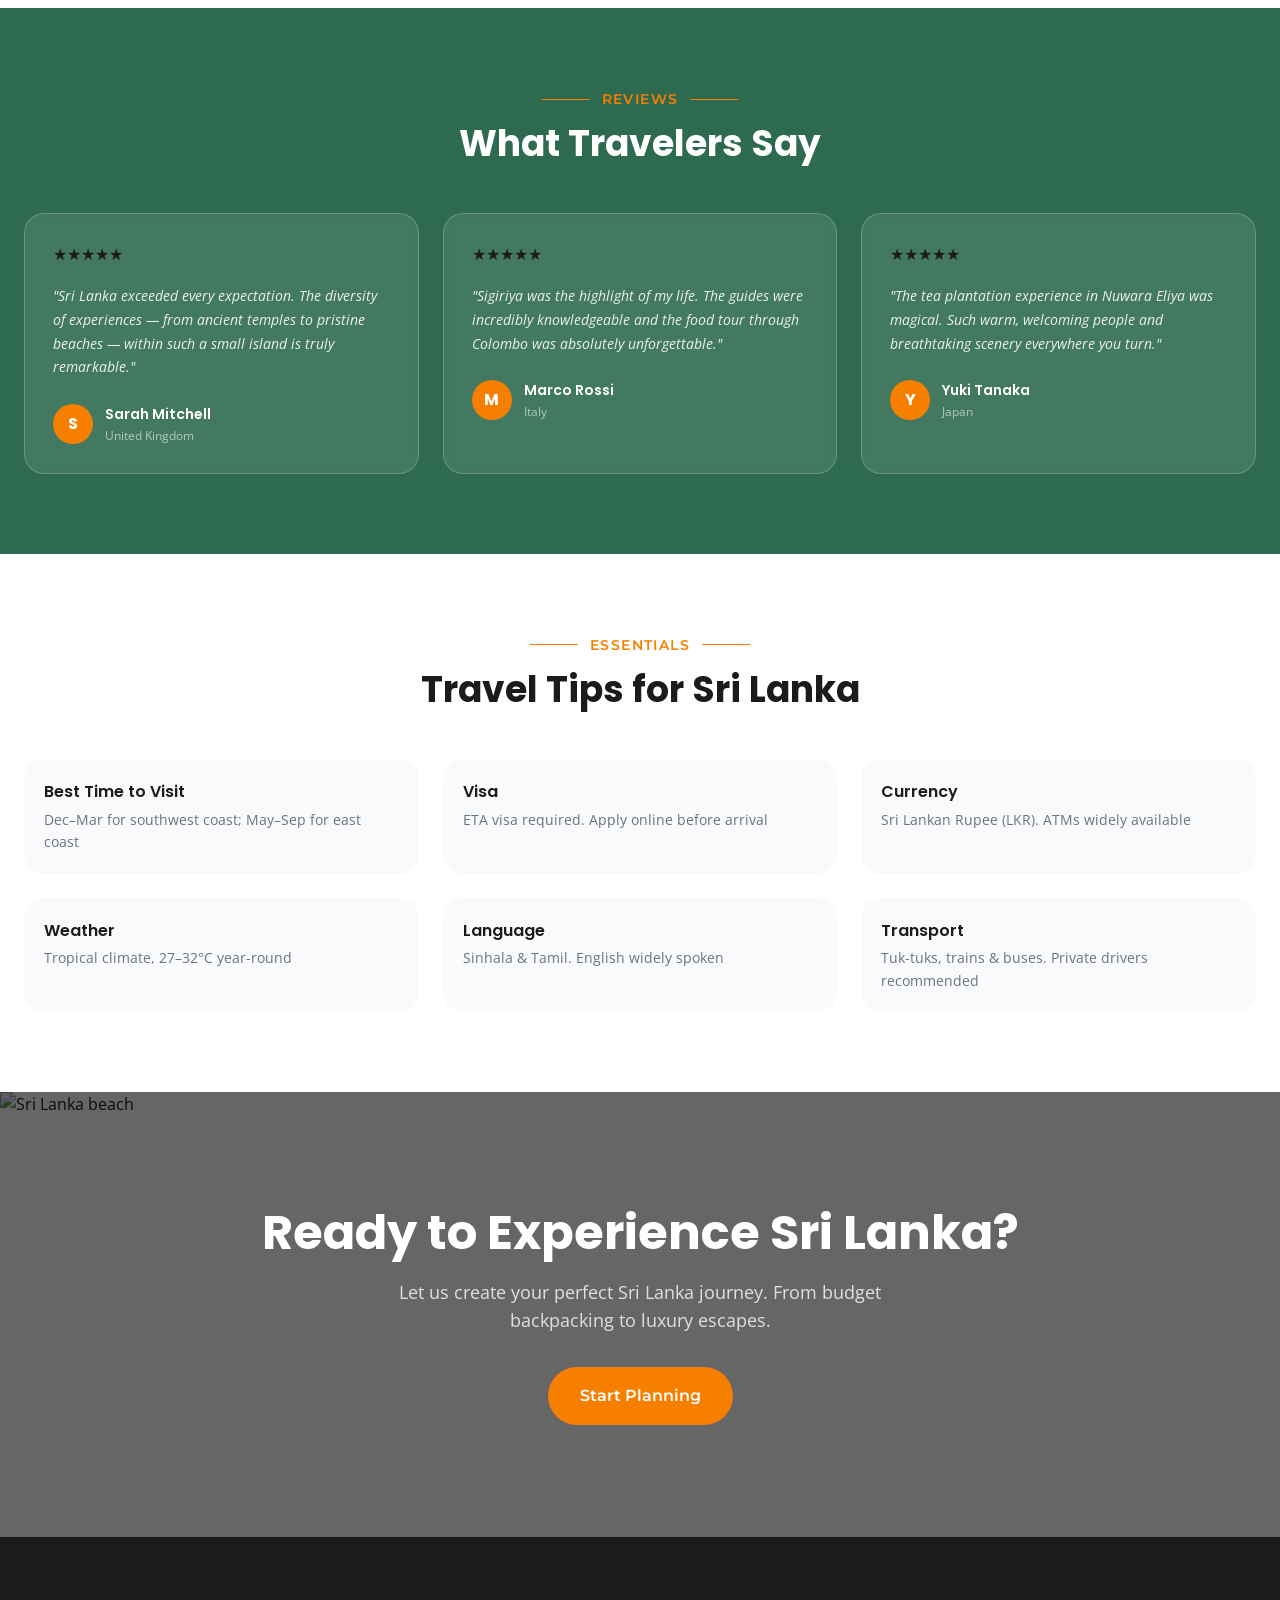
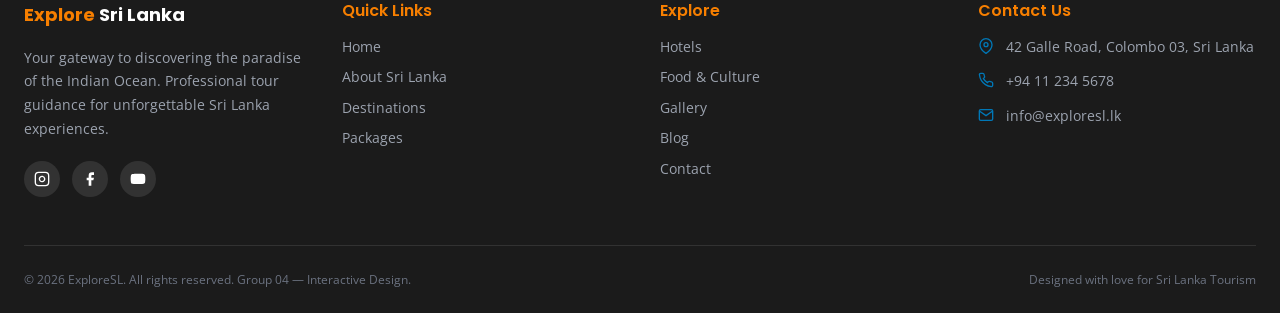
==== commit f1dbe062: "Added images to the home page and the About page" ====
--- a/index.html
+++ b/index.html
@@ -139,7 +139,7 @@
           </article>
           <article class="card fade-in">
             <div class="card__image-wrap">
-              <img src="https://images.unsplash.com/photo-1704797390682-76479a29dc9a?w=800&q=80" alt="Galle Fort" class="card__image">
+              <img src="https://do6raq9h04ex.cloudfront.net/sites/8/2021/07/galle-fort-1050x700-1.jpg?w=800&q=80" alt="Galle Fort" class="card__image">
               <span class="card__badge">Colonial Heritage</span>
             </div>
             <div class="card__body">
@@ -161,7 +161,7 @@
           </article>
           <article class="card fade-in">
             <div class="card__image-wrap">
-              <img src="https://images.unsplash.com/photo-1557050543-4d5f4e07ef46?w=800&q=80" alt="Yala" class="card__image">
+              <img src="https://media-cdn.tripadvisor.com/media/attractions-splice-spp-674x446/09/f2/0f/25.jpg?w=800&q=80" alt="Yala" class="card__image">
               <span class="card__badge">Wildlife Safari</span>
             </div>
             <div class="card__body">
@@ -172,7 +172,7 @@
           </article>
           <article class="card fade-in">
             <div class="card__image-wrap">
-              <img src="https://images.unsplash.com/photo-1653959699604-1eb000740b57?w=800&q=80" alt="Mirissa" class="card__image">
+              <img src="https://srilankaexplorers.com/wp-content/uploads/2025/07/beach.webp?w=800&q=80" alt="Mirissa" class="card__image">
               <span class="card__badge">Beach Paradise</span>
             </div>
             <div class="card__body">
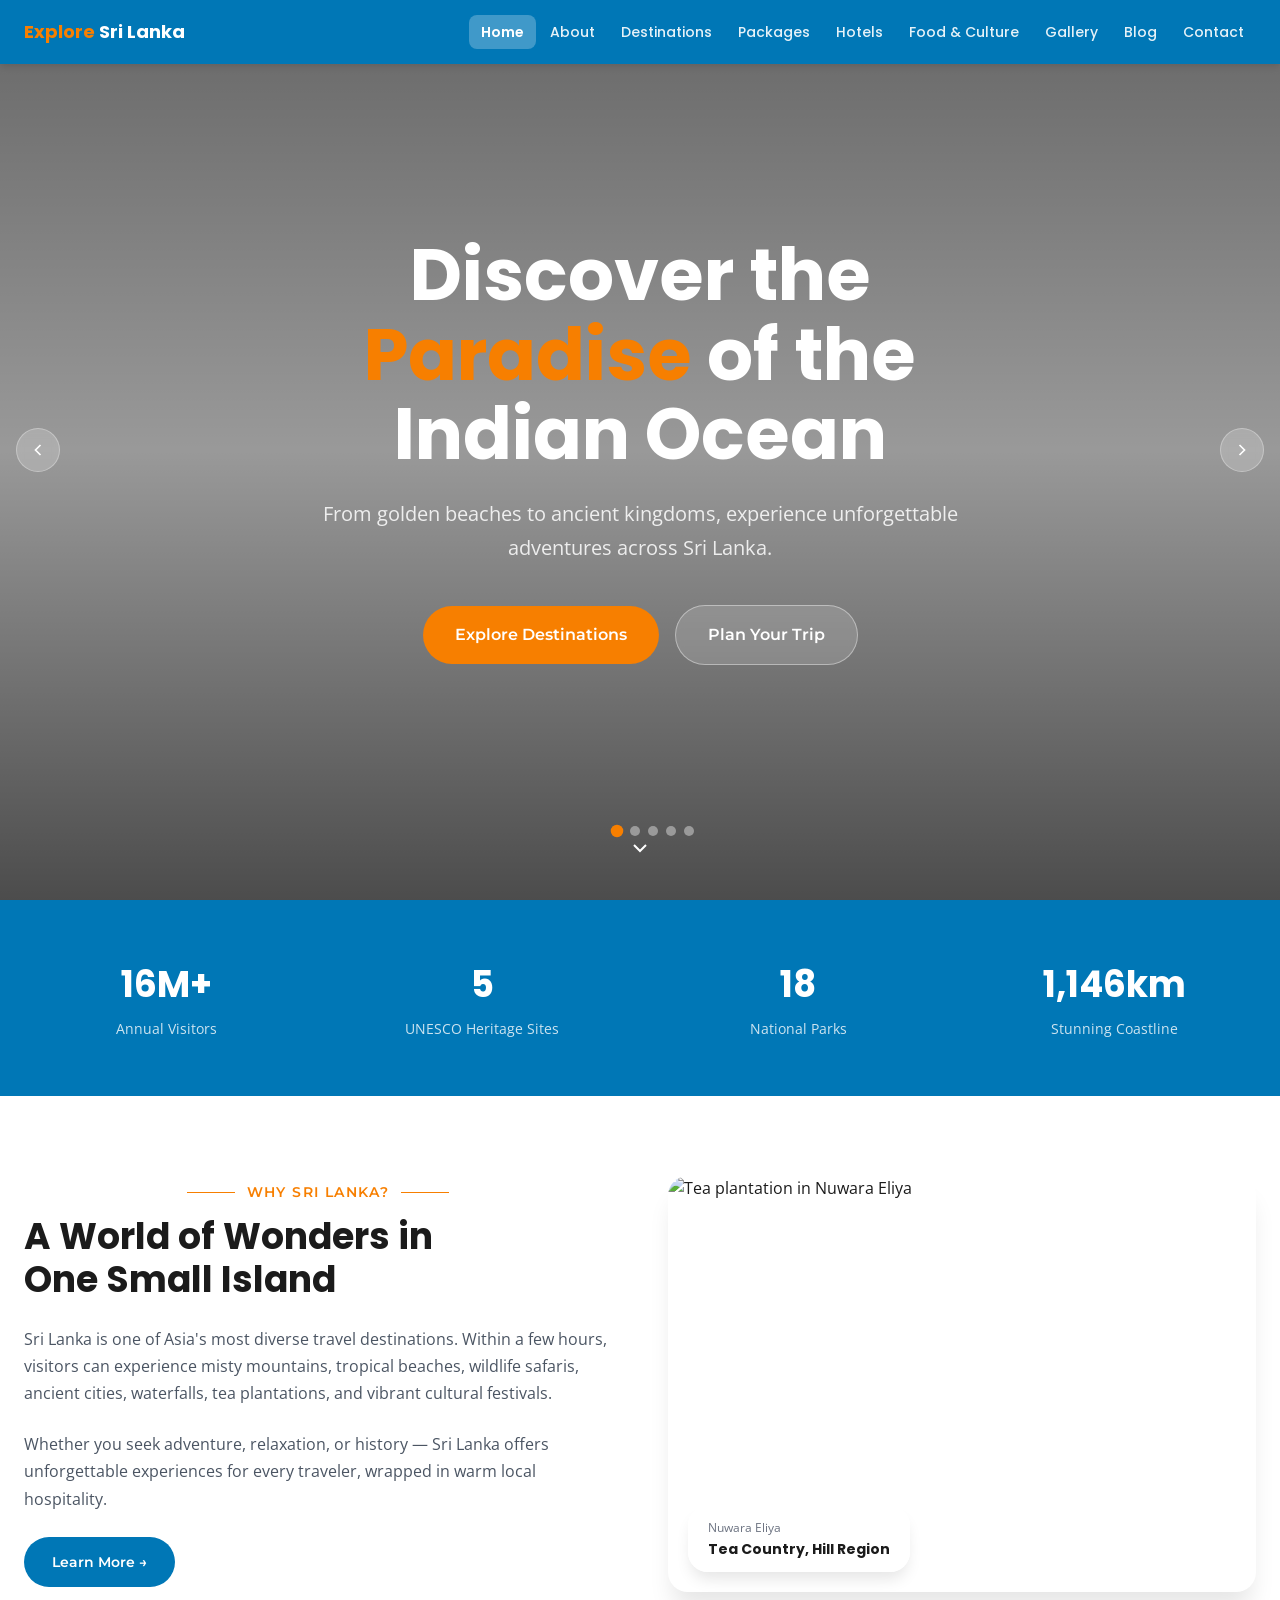
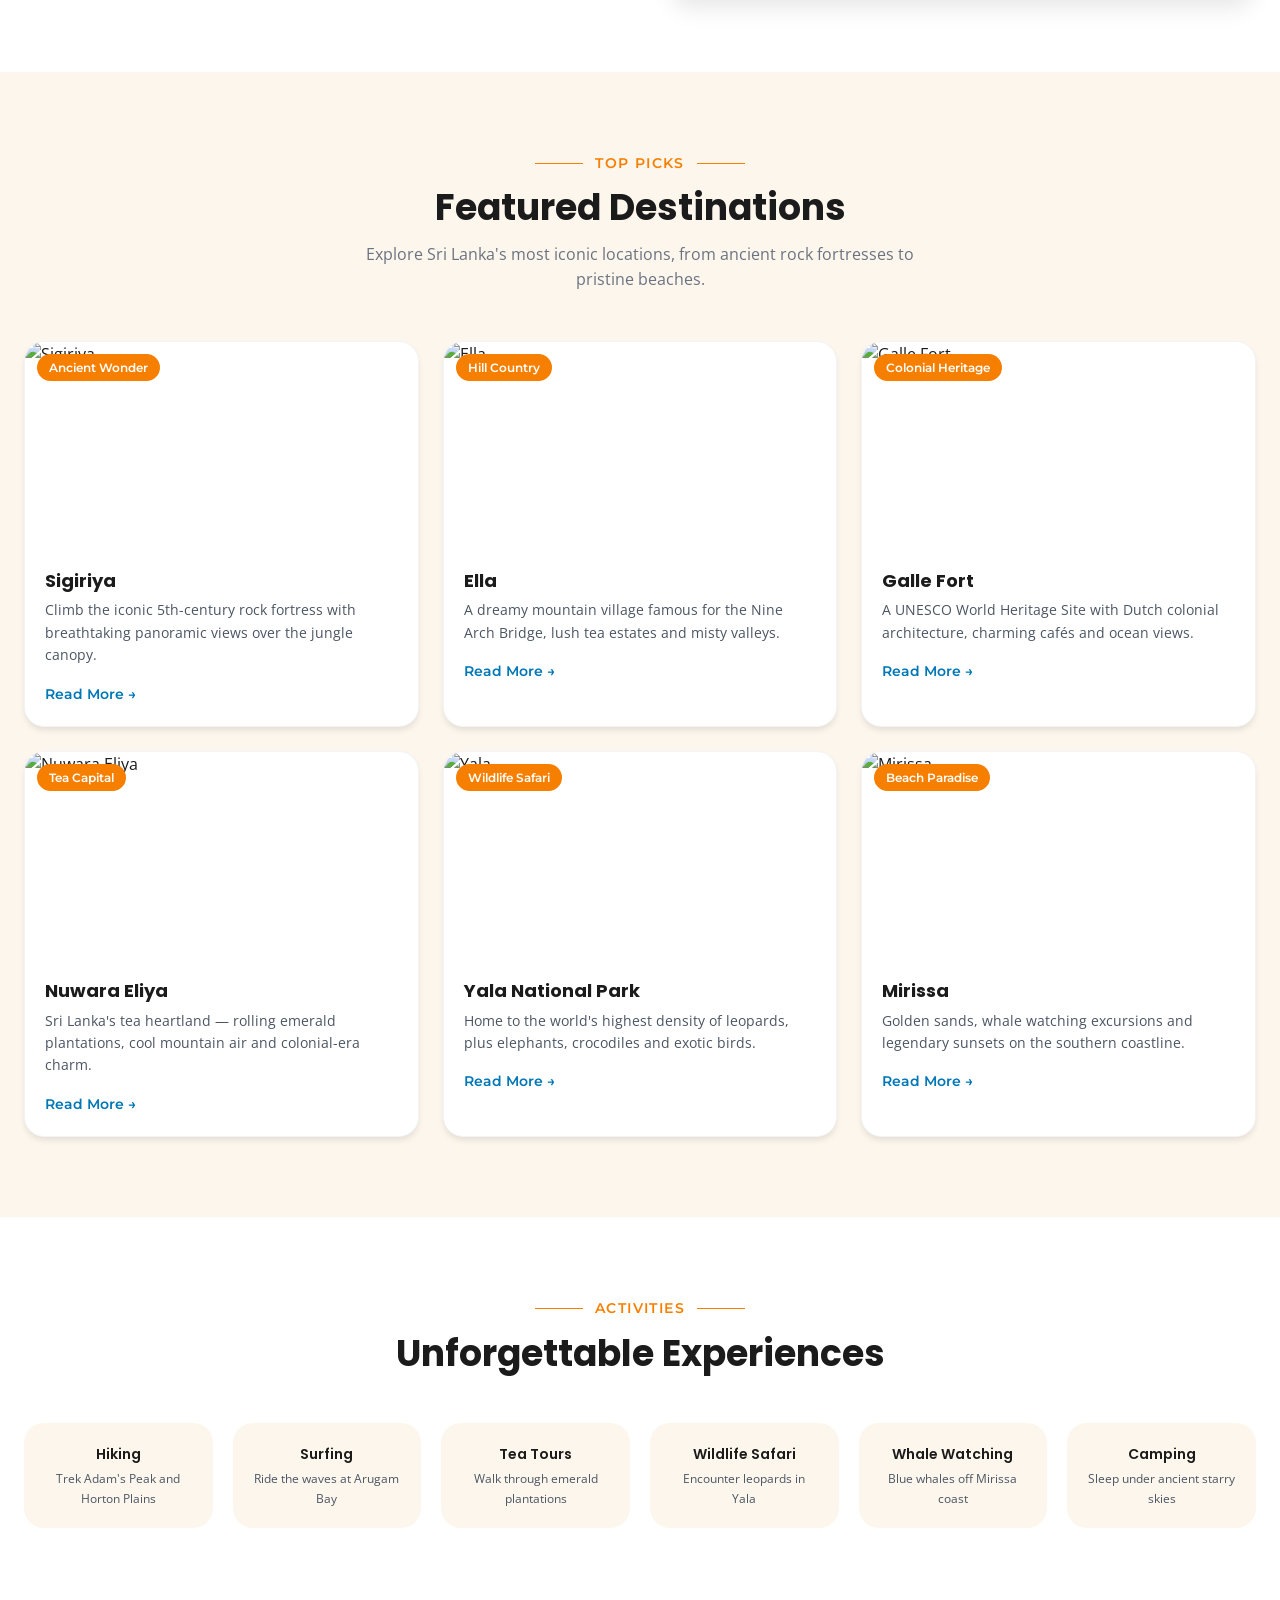
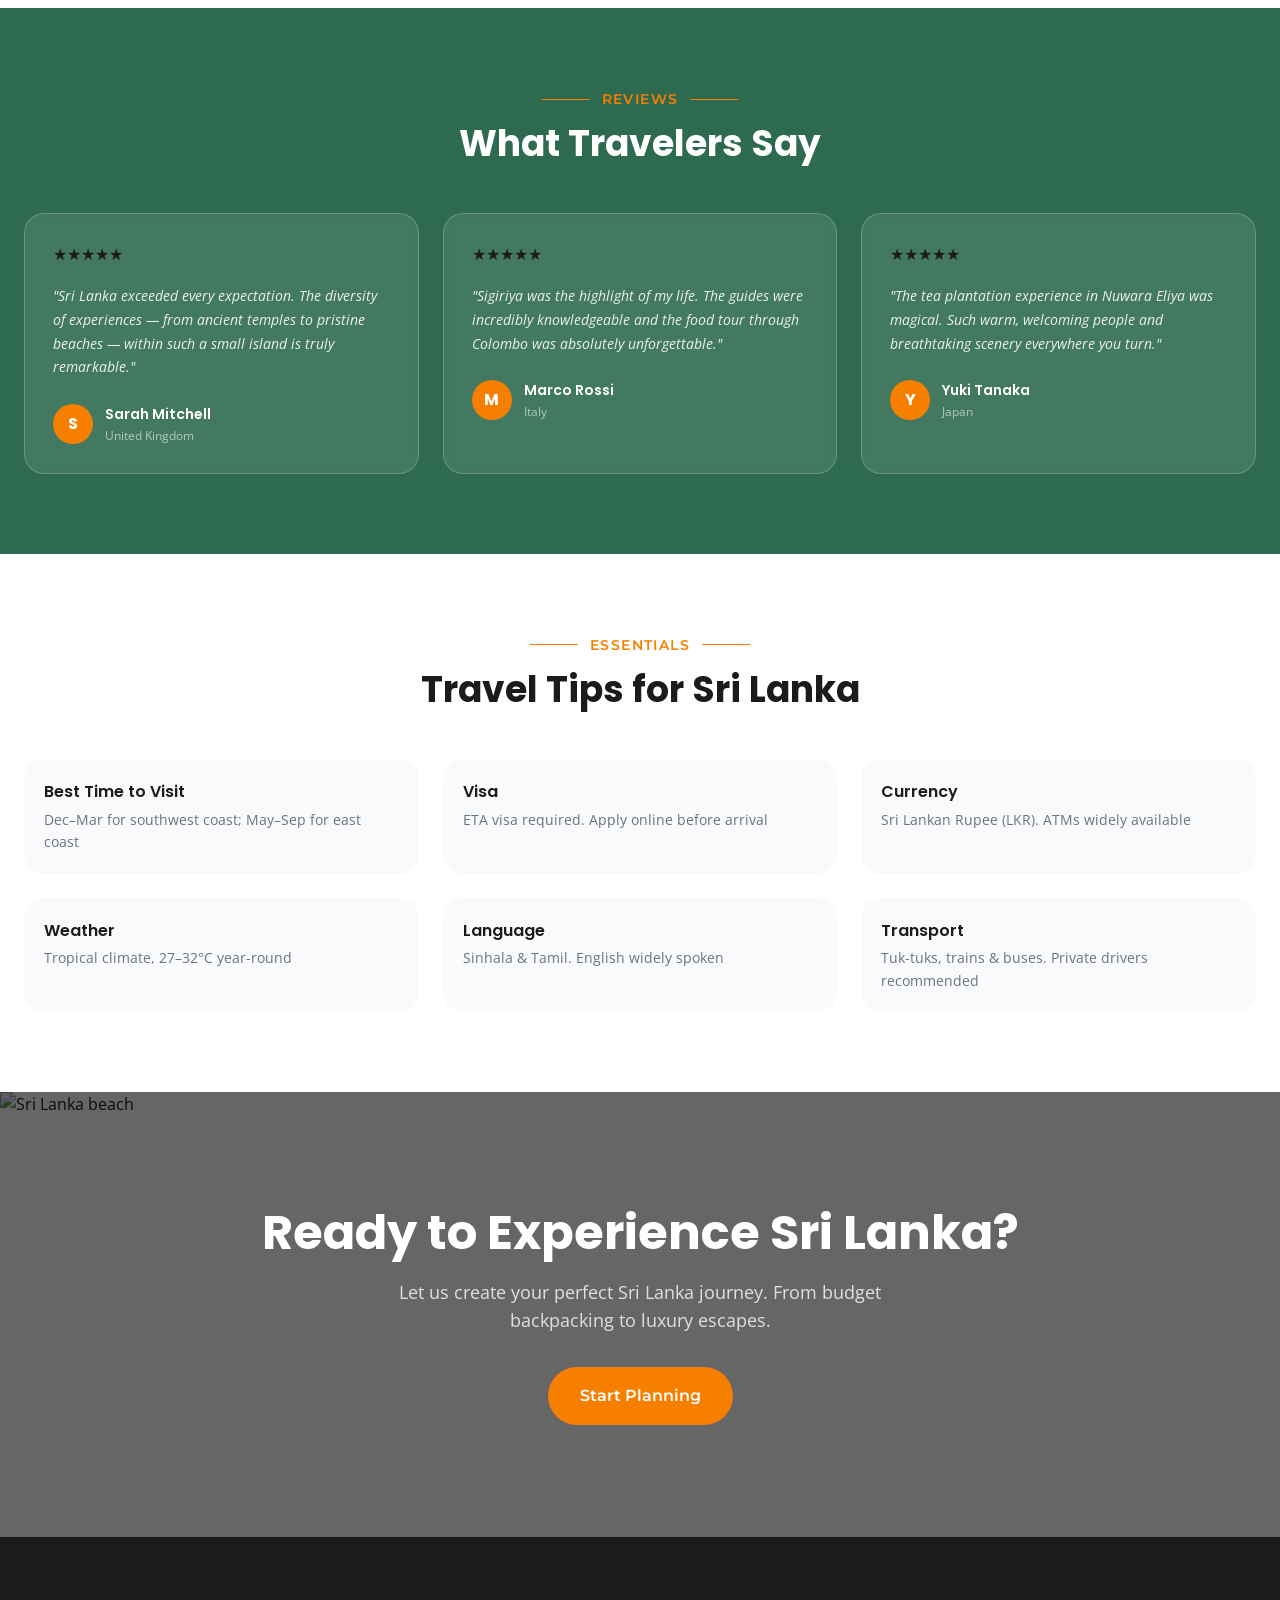
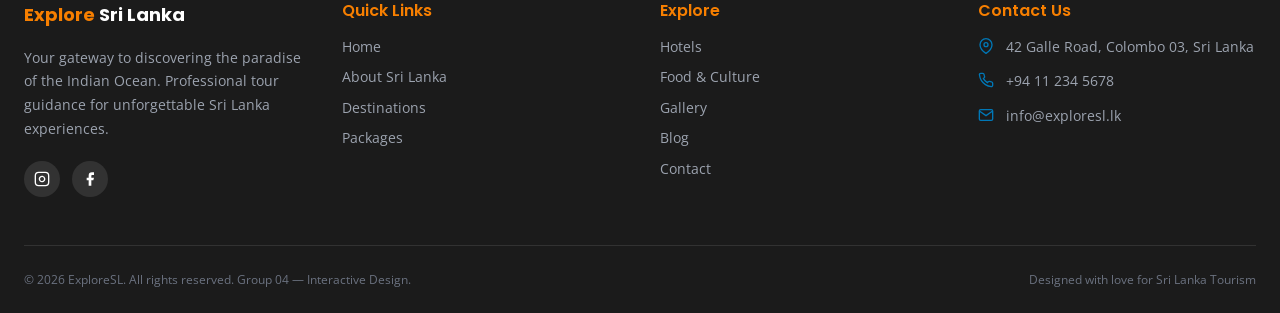
==== commit 2d155303: "added go to top button" ====
--- a/index.html
+++ b/index.html
@@ -276,6 +276,9 @@
   </main>
 
   <footer id="footer" class="footer"></footer>
+  <button id="go-top" class="go-top" aria-label="Back to top" title="Back to top">
+    <svg width="18" height="18" viewBox="0 0 24 24" fill="none" stroke="currentColor" stroke-width="2" aria-hidden="true"><polyline points="6 15 12 9 18 15"/></svg>
+  </button>
 
   <script src="js/data.js"></script>
   <script src="js/components.js"></script>
